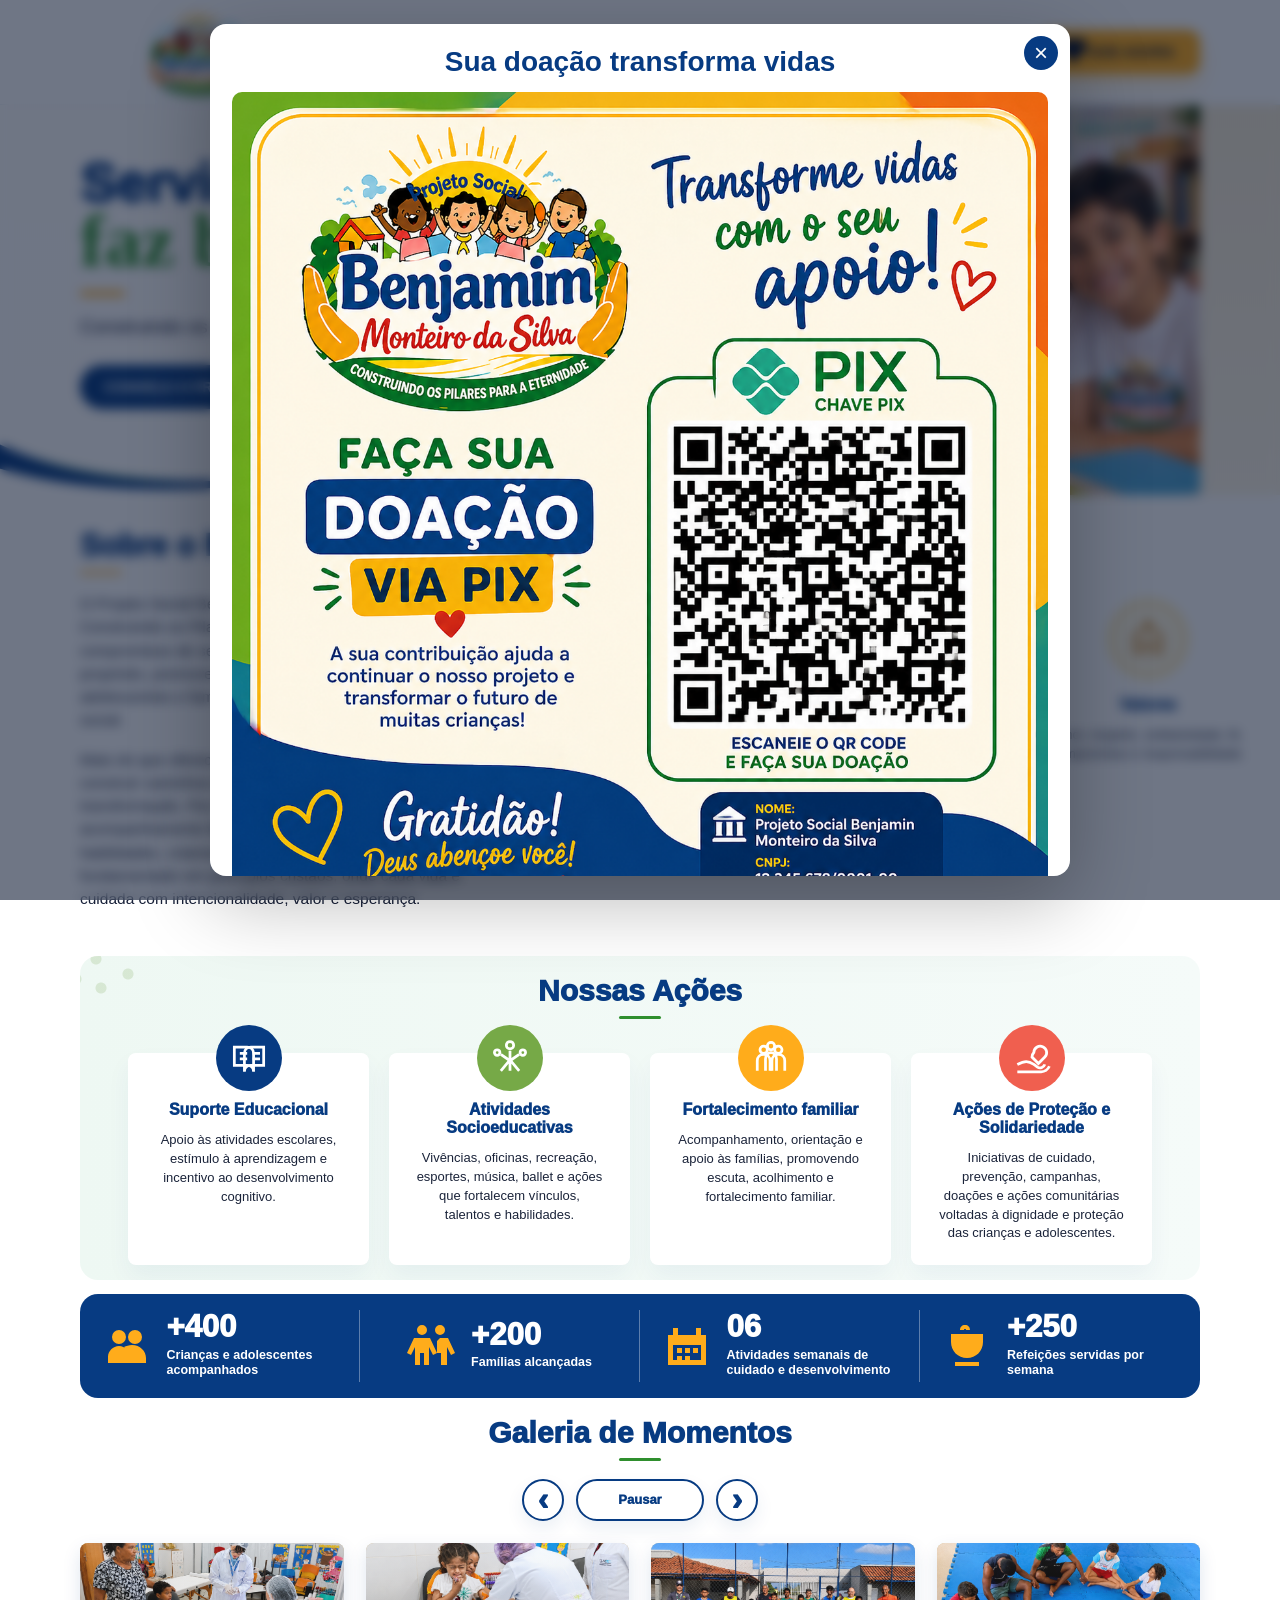
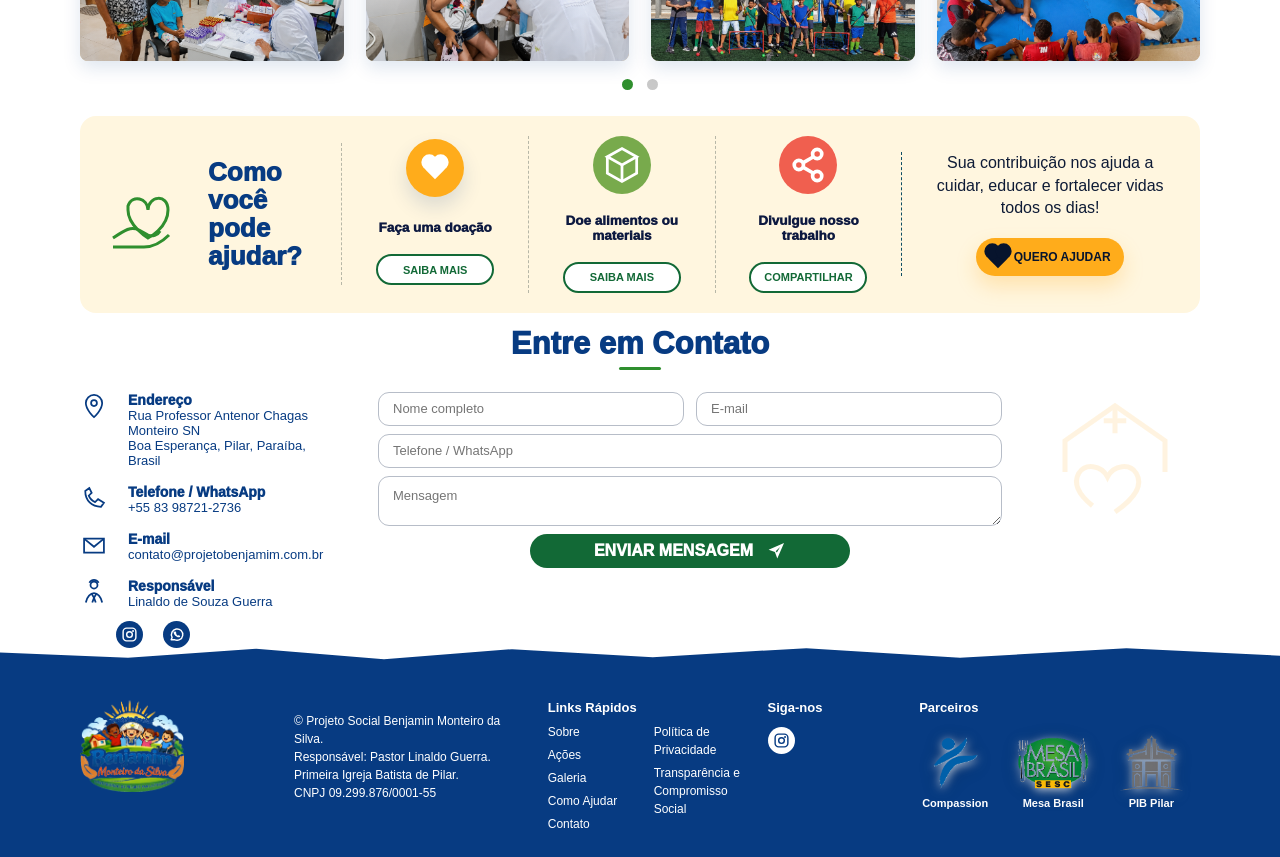
==== index.html @ 77b0b483 "v2 do site do Projeto Benjamim" ====
<!doctype html>
<html lang="pt-BR">
<head>
  <meta charset="utf-8">
  <meta name="viewport" content="width=device-width, initial-scale=1">
  <title>Projeto Social Benjamin Monteiro da Silva</title>
  <link rel="stylesheet" href="css/styles.css">
</head>
<body>
  <div class="page">
    <header class="site-header">
      <div class="wrap nav">
        <a class="brand" href="#inicio" aria-label="Projeto Social Benjamin Monteiro da Silva">
          <img class="brand-logo" src="assets/images/logo-transparent.png" alt="Projeto Social Benjamin Monteiro da Silva">
          <span class="brand-badge fallback-logo" aria-hidden="true">
            <span class="sun"></span>
            <span class="kids"><span class="kid"></span><span class="kid"></span><span class="kid"></span><span class="kid"></span></span>
            <span class="badge-ribbon"></span>
          </span>
          <span class="brand-copy">
            <strong>Projeto Social</strong>
            <span class="name">Benjamin</span>
            <em>Monteiro da Silva</em>
            <small>CONTRIBUINDO COM PILARES PARA A ETERNIDADE</small>
          </span>
        </a>

        <button class="menu-toggle" type="button" aria-expanded="false" aria-controls="main-nav" aria-label="Abrir menu">
          <span class="hamburger" aria-hidden="true"></span>
        </button>

        <nav class="nav-links" id="main-nav" aria-label="Principal">
          <a href="#sobre">Sobre</a>
          <a href="#acoes">Ações</a>
          <a href="#galeria">Galeria</a>
          <a href="#ajudar">Como Ajudar</a>
          <a href="#contato">Contato</a>
        </nav>

        <button class="donate js-open-pix" type="button"><span class="heart" aria-hidden="true"></span> DOE AGORA</button>
      </div>
    </header>

    <main>
      <section class="hero" id="inicio">
        <div class="wrap hero-grid">
          <div class="hero-copy">
            <h1>Servir <span>faz bem!</span></h1>
            <div class="accent"></div>
            <p>Construindo os pilares para a eternidade</p>
            <div class="button-row">
              <a class="btn primary" href="#sobre">CONHEÇA O PROJETO</a>
              <a class="btn" href="#ajudar">COMO AJUDAR</a>
            </div>
          </div>

          <div class="hero-art" aria-label="Crianças sorrindo no projeto">
            <img class="hero-image" src="assets/images/hero-criancas.png" alt="Crianças sorrindo no projeto">
            <div class="class-photo"></div>
            <div class="children fallback-children" aria-hidden="true">
              <div class="child"><span class="hair"></span><span class="face"></span><span class="eyes"></span><span class="smile"></span><span class="shirt"></span></div>
              <div class="child"><span class="hair"></span><span class="face"></span><span class="eyes"></span><span class="smile"></span><span class="shirt"></span></div>
              <div class="child"><span class="hair"></span><span class="face"></span><span class="eyes"></span><span class="smile"></span><span class="shirt"></span></div>
              <div class="child featured"><span class="hair"></span><span class="face"></span><span class="eyes"></span><span class="smile"></span><span class="shirt"><span class="shirt-logo">Benjamin</span></span><span class="thumb"></span></div>
              <div class="child"><span class="hair"></span><span class="face"></span><span class="eyes"></span><span class="smile"></span><span class="shirt"></span></div>
              <div class="child"><span class="hair"></span><span class="face"></span><span class="eyes"></span><span class="smile"></span><span class="shirt"></span></div>
            </div>
            <span class="leaf-pair" aria-hidden="true"></span>
          </div>
        </div>
        <svg class="wave" viewBox="0 0 1440 120" preserveAspectRatio="none" aria-hidden="true">
          <path d="M0,42 C180,126 355,98 534,82 C728,65 852,88 1020,90 C1170,92 1290,30 1440,64 L1440,120 L0,120 Z" fill="#fff"></path>
          <path d="M0,50 C210,138 455,82 672,82 C836,82 930,103 1050,98 C1190,92 1295,36 1440,64 L1440,120 C1250,44 1157,112 1000,108 C833,104 744,77 536,90 C326,103 123,130 0,72 Z" fill="#2f8f2e"></path>
          <path d="M0,48 C172,130 378,92 553,80 C700,70 804,77 922,92 C675,73 504,83 312,107 C167,124 70,107 0,82 Z" fill="#073b82"></path>
          <path d="M0,82 C176,134 384,102 552,88 C753,71 872,94 1051,98 C1198,101 1292,45 1440,74 L1440,120 L0,120 Z" fill="#fff"></path>
        </svg>
      </section>

      <section class="about" id="sobre">
        <div class="wrap about-grid">
          <div class="about-copy">
            <h2>Sobre o Projeto</h2>
            <div class="accent"></div>
            <p>O Projeto Social Benjamim Monteiro da Silva - Construindo os Pilares para a Eternidade nasceu do compromisso de servir com amor, responsabilidade e propósito, promovendo cuidado integral a crianças, adolescentes e famílias em situação de vulnerabilidade social.</p>
            <p>Mais do que oferecer assistência, o projeto existe para construir caminhos de dignidade, pertencimento e transformação. Por meio de ações socioeducativas, acompanhamento familiar e desenvolvimento de habilidades, criamos um ambiente seguro, acolhedor e fundamentado em princípios cristãos, onde cada vida é cuidada com intencionalidade, valor e esperança.</p>
          </div>
          <div class="pillars">
            <article class="pillar">
              <div class="pillar-icon">
                <svg class="icon" viewBox="0 0 48 48" fill="none" stroke="currentColor" stroke-width="3"><path d="M24 42S7 31 7 17a9 9 0 0 1 17-4 9 9 0 0 1 17 4c0 14-17 25-17 25Z"/></svg>
              </div>
              <h3>Nossa Missão</h3>
              <p>Promover o desenvolvimento integral de crianças e adolescentes, fortalecendo sua formação educacional, social, emocional e espiritual, com base no cuidado cristão, na proteção e no amor ao próximo.</p>
            </article>
            <article class="pillar">
              <div class="pillar-icon">
                <svg class="icon" viewBox="0 0 48 48" fill="none" stroke="currentColor" stroke-width="3"><circle cx="17" cy="15" r="6"/><circle cx="31" cy="15" r="6"/><circle cx="24" cy="11" r="6"/><path d="M7 38v-4c0-6 5-11 11-11h12c6 0 11 5 11 11v4"/><path d="M17 38v-5c0-4 3-7 7-7s7 3 7 7v5"/></svg>
              </div>
              <h3>Público Atendido</h3>
              <p>Crianças, adolescentes e famílias em situação de vulnerabilidade social, acompanhadas pelo projeto em nossa comunidade.</p>
            </article>
            <article class="pillar">
              <div class="pillar-icon">
                <svg class="icon" viewBox="0 0 48 48" fill="none" stroke="currentColor" stroke-width="3"><path d="M10 42V20l14-10 14 10v22"/><path d="M18 42V29h12v13"/><path d="M24 10V4M20 7h8"/></svg>
              </div>
              <h3>Valores</h3>
              <p>Amor, respeito, solidariedade, fé, compromisso e responsabilidade.</p>
            </article>
          </div>
        </div>
      </section>

      <section class="actions" id="acoes">
        <div class="wrap actions-panel">
          <h2 class="section-title">Nossas Ações</h2>
          <div class="title-mark"></div>
          <div class="action-grid">
            <article class="action-card">
              <div class="action-icon"><svg class="icon" viewBox="0 0 48 48" fill="none" stroke="currentColor" stroke-width="3"><path d="M8 12h14c4 0 7 3 7 7v20c0-4-3-7-7-7H8Z"/><path d="M40 12H26c-4 0-7 3-7 7v20c0-4 3-7 7-7h14Z"/><path d="M14 19h8M14 25h8M28 19h8M28 25h8"/></svg></div>
              <h3>Suporte Educacional</h3>
              <p>Apoio às atividades escolares, estímulo à aprendizagem e incentivo ao desenvolvimento cognitivo.</p>
            </article>
            <article class="action-card">
              <div class="action-icon"><svg class="icon" viewBox="0 0 48 48" fill="none" stroke="currentColor" stroke-width="3"><circle cx="24" cy="10" r="4"/><path d="M24 16v22M14 20l10 7 10-7M14 38l10-12 10 12"/><circle cx="10" cy="18" r="3"/><circle cx="38" cy="18" r="3"/></svg></div>
              <h3>Atividades Socioeducativas</h3>
              <p>Vivências, oficinas, recreação, esportes, música, ballet e ações que fortalecem vínculos, talentos e habilidades.</p>
            </article>
            <article class="action-card">
              <div class="action-icon"><svg class="icon" viewBox="0 0 48 48" fill="none" stroke="currentColor" stroke-width="3"><circle cx="16" cy="15" r="4"/><circle cx="32" cy="15" r="4"/><circle cx="24" cy="11" r="4"/><path d="M9 38V27c0-4 3-7 7-7s7 3 7 7v11"/><path d="M25 38V27c0-4 3-7 7-7s7 3 7 7v11"/><path d="M18 38V25c0-4 3-7 6-7s6 3 6 7v13"/></svg></div>
              <h3>Fortalecimento familiar</h3>
              <p>Acompanhamento, orientação e apoio às famílias, promovendo escuta, acolhimento e fortalecimento familiar.</p>
            </article>
            <article class="action-card">
              <div class="action-icon"><svg class="icon" viewBox="0 0 48 48" fill="none" stroke="currentColor" stroke-width="3"><path d="M8 31c8-4 12-4 18 0l4 3c3 2 7 0 8-3"/><path d="M8 39h26c4 0 7-2 9-6"/><path d="M26 18a7 7 0 1 1 12 5l-7 7-7-7a7 7 0 0 1 2-5Z"/></svg></div>
              <h3>Ações de Proteção e Solidariedade</h3>
              <p>Iniciativas de cuidado, prevenção, campanhas, doações e ações comunitárias voltadas à dignidade e proteção das crianças e adolescentes.</p>
            </article>
          </div>
        </div>
        <div class="wrap stats">
          <div class="stat"><svg viewBox="0 0 48 48" fill="currentColor"><path d="M16 22a7 7 0 1 0 0-14 7 7 0 0 0 0 14Zm16 0a7 7 0 1 0 0-14 7 7 0 0 0 0 14ZM5 41v-6c0-6 5-11 11-11s11 5 11 11v6H5Zm20 0v-6c0-4-1-8-4-10 2-1 5-2 8-2 8 0 14 6 14 13v5H25Z"/></svg><div><strong>+400</strong><span>Crianças e adolescentes acompanhados</span></div></div>
          <div class="stat"><svg viewBox="0 0 48 48" fill="currentColor"><path d="M15 13a5 5 0 1 0 0-10 5 5 0 0 0 0 10Zm18 0a5 5 0 1 0 0-10 5 5 0 0 0 0 10ZM8 43V25l-4 8-4-2 7-15h16l7 15-4 2-4-8v18h-5V31h-4v12H8Zm26 0V31h-4V19l3-3h8l7 15-4 2-4-8v18h-6Z"/></svg><div><strong>+200</strong><span>Famílias alcançadas</span></div></div>
          <div class="stat"><svg viewBox="0 0 48 48" fill="currentColor"><path d="M10 6h5v7h18V6h5v7h5v30H5V13h5V6Zm28 17H10v15h28V23ZM14 26h5v5h-5v-5Zm8 0h5v5h-5v-5Zm8 0h5v5h-5v-5Zm-16 8h5v4h-5v-4Zm8 0h5v4h-5v-4Z"/></svg><div><strong>06</strong><span>Atividades semanais de cuidado e desenvolvimento</span></div></div>
          <div class="stat"><svg viewBox="0 0 48 48" fill="currentColor"><path d="M8 12h32v8c0 9-7 16-16 16S8 29 8 20v-8Zm4 28h24v4H12v-4Zm5-32c0-3 2-5 5-5s5 2 5 5h-4c0-1 0-1-1-1s-1 0-1 1h-4Z"/></svg><div><strong>+250</strong><span>Refeições servidas por semana</span></div></div>
        </div>
      </section>

      <section class="gallery" id="galeria">
        <div class="wrap">
          <h2 class="section-title">Galeria de Momentos</h2>
          <div class="title-mark"></div>
          <div class="gallery-controls" aria-label="Controles da galeria">
            <button class="gallery-control" type="button" data-gallery-prev aria-label="Mostrar mídias anteriores">‹</button>
            <button class="gallery-toggle" type="button" data-gallery-toggle aria-pressed="false">Pausar</button>
            <button class="gallery-control" type="button" data-gallery-next aria-label="Mostrar próximas mídias">›</button>
          </div>
          <div class="gallery-row" aria-live="polite" data-gallery-row>
            <button class="photo-card" type="button" data-media-index="0" aria-label="Ampliar: Atendimento e consulta no projeto"><img src="assets/images/galeria-consulta.png" alt="Atendimento e consulta no projeto"></button>
            <button class="photo-card" type="button" data-media-index="1" aria-label="Ampliar: Ação de cuidado em saúde"><img src="assets/images/galeria-injecao.png" alt="Ação de cuidado em saúde"></button>
            <button class="photo-card" type="button" data-media-index="2" aria-label="Ampliar: Crianças participando de jogos educativos"><img src="assets/images/galeria-jogos.png" alt="Crianças participando de jogos educativos"></button>
            <button class="photo-card" type="button" data-media-index="3" aria-label="Ampliar: Momento de oração com as crianças"><img src="assets/images/galeria-oracao.png" alt="Momento de oração com as crianças"></button>
          </div>
          <div class="dots gallery-status" aria-label="Progresso da galeria automática">
            <button class="dot active" data-gallery="0" aria-label="Galeria 1"></button>
            <button class="dot" data-gallery="1" aria-label="Galeria 2"></button>
          </div>
        </div>
      </section>

      <section class="help" id="ajudar">
        <div class="wrap help-band">
          <div class="help-title">
            <svg class="hands" viewBox="0 0 80 80" fill="none" stroke="currentColor" stroke-width="3"><path d="M20 32c4-12 20-8 20 4C40 22 60 19 60 36c0 18-20 28-20 28S20 52 20 36v-4Z"/><path d="M5 64c12-8 18-12 26-8l9 5c4 2 10 0 12-4"/><path d="M5 73h31c10 0 18-5 25-12"/></svg>
            <span>Como você<br>pode ajudar?</span>
          </div>
          <article class="help-option active">
            <span class="help-icon"><span class="heart" aria-hidden="true"></span></span>
            <strong>Faça uma doação</strong>
            <button class="mini help-action" type="button" data-popup="assets/images/pop-up-pix.png" data-popup-title="Faça uma doação">SAIBA MAIS</button>
          </article>
          <article class="help-option">
            <span class="help-icon"><svg class="icon" viewBox="0 0 48 48" fill="none" stroke="currentColor" stroke-width="3"><path d="M8 15 24 6l16 9-16 9L8 15Z"/><path d="M8 15v18l16 9 16-9V15"/><path d="M24 24v18"/></svg></span>
            <strong>Doe alimentos ou materiais</strong>
            <button class="mini help-action" type="button" data-popup="assets/images/pop-up-alimentos.png" data-popup-title="Doe alimentos ou materiais">SAIBA MAIS</button>
          </article>
          <article class="help-option">
            <span class="help-icon"><svg class="icon" viewBox="0 0 48 48" fill="none" stroke="currentColor" stroke-width="4"><circle cx="14" cy="24" r="5"/><circle cx="34" cy="12" r="5"/><circle cx="34" cy="36" r="5"/><path d="m18 22 12-7M18 26l12 7"/></svg></span>
            <strong>Divulgue nosso trabalho</strong>
            <button class="mini help-action js-share-page" type="button">COMPARTILHAR</button>
          </article>
          <div class="help-cta">
            <p>Sua contribuição nos ajuda a cuidar, educar e fortalecer vidas todos os dias!</p>
            <button class="donate js-open-pix" type="button"><span class="heart" aria-hidden="true"></span> QUERO AJUDAR</button>
          </div>
        </div>
      </section>

      <section class="contact" id="contato">
        <div class="wrap">
          <h2>Entre em Contato</h2>
          <div class="title-mark"></div>
          <div class="contact-grid">
            <div>
              <div class="contact-list">
                <div class="contact-item"><svg viewBox="0 0 48 48" fill="none" stroke="currentColor" stroke-width="3"><path d="M24 43S10 31 10 19a14 14 0 1 1 28 0c0 12-14 24-14 24Z"/><circle cx="24" cy="19" r="5"/></svg><span><strong>Endereço</strong>Rua Professor Antenor Chagas Monteiro SN<br>Boa Esperança, Pilar, Paraíba, Brasil</span></div>
                <div class="contact-item"><svg viewBox="0 0 48 48" fill="none" stroke="currentColor" stroke-width="3"><path d="M16 7 9 12c0 16 11 27 27 27l5-7-10-6-5 5c-5-2-9-6-11-11l5-5-4-8Z"/></svg><span><strong>Telefone / WhatsApp</strong>+55 83 98721-2736</span></div>
                <div class="contact-item"><svg viewBox="0 0 48 48" fill="none" stroke="currentColor" stroke-width="3"><path d="M7 13h34v24H7Z"/><path d="m8 14 16 13 16-13"/></svg><span><strong>E-mail</strong>contato@projetobenjamim.com.br</span></div>
                <div class="contact-item"><svg viewBox="0 0 48 48" fill="none" stroke="currentColor" stroke-width="3"><circle cx="24" cy="12" r="6"/><path d="M10 42c2-10 8-16 14-16s12 6 14 16"/><path d="m20 27 4 7 4-7"/><path d="m21 42 3-8 3 8"/><path d="M16 8c2-3 5-5 8-5s6 2 8 5"/></svg><span><strong>Responsável</strong>Linaldo de Souza Guerra</span></div>
              </div>
              <div class="socials" aria-label="Redes sociais">
                <a class="social" href="https://www.instagram.com/projeto_benjamimmonteiro?utm_source=ig_web_button_share_sheet&amp;igsh=ZDNlZDc0MzIxNw==" target="_blank" rel="noopener" aria-label="Instagram do projeto">
                  <svg viewBox="0 0 24 24" aria-hidden="true"><rect x="3" y="3" width="18" height="18" rx="5" fill="none" stroke="currentColor" stroke-width="2"/><circle cx="12" cy="12" r="4" fill="none" stroke="currentColor" stroke-width="2"/><circle cx="17" cy="7" r="1.4" fill="currentColor"/></svg>
                </a>
                <a class="social" href="https://wa.me/5583987212736?text=Ol%C3%A1,%20vim%20pelo%20site%20do%20Projeto%20Benjamim%20Monteiro%20da%20Silva%20e%20gostaria%20de%20mais%20informa%C3%A7%C3%B5es" target="_blank" rel="noopener" aria-label="WhatsApp do projeto">
                  <svg viewBox="0 0 24 24" aria-hidden="true"><path d="M4.5 19.5 5.8 16A8 8 0 1 1 9 19.2l-4.5.3Z" fill="none" stroke="currentColor" stroke-width="2" stroke-linejoin="round"/><path d="M9.4 8.4c.2-.4.4-.5.7-.5h.5c.2 0 .4.1.5.4l.7 1.6c.1.3.1.5-.1.7l-.4.5c.6 1.1 1.5 1.9 2.6 2.5l.6-.4c.2-.2.4-.2.7-.1l1.5.7c.3.1.4.3.4.6v.5c0 .3-.1.5-.4.7-.5.3-1.1.5-1.8.4-3.1-.3-6.6-3.8-7-6.9-.1-.6.1-1.3.5-1.7Z" fill="currentColor"/></svg>
                </a>
              </div>
            </div>

            <form class="contact-form" novalidate>
              <div class="form-row">
                <label class="sr-only" for="nome">Nome completo</label>
                <input id="nome" name="nome" placeholder="Nome completo" required>
                <label class="sr-only" for="email">E-mail</label>
                <input id="email" name="email" type="email" placeholder="E-mail" required>
              </div>
              <label class="sr-only" for="telefone">Telefone / WhatsApp</label>
              <input id="telefone" name="telefone" placeholder="Telefone / WhatsApp">
              <label class="sr-only" for="mensagem">Mensagem</label>
              <textarea id="mensagem" name="mensagem" placeholder="Mensagem" required></textarea>
              <button class="send" type="submit">ENVIAR MENSAGEM <svg viewBox="0 0 48 48" fill="currentColor"><path d="M43 5 4 22l16 6 6 16L43 5ZM22 26l11-11-8 14-3-3Z"/></svg></button>
              <div class="form-note" role="status" aria-live="polite"></div>
            </form>

            <svg class="watermark" viewBox="0 0 120 120" fill="none" stroke="currentColor" stroke-width="4" aria-hidden="true">
              <path d="M20 64V39l40-28 40 28v25"/>
              <path d="M42 91c-10-8-16-17-11-26 5-8 18-7 23 3 5-10 18-11 23-3 6 10-1 20-17 31"/>
              <path d="M60 11v22M51 23h18"/>
            </svg>
          </div>
        </div>
      </section>
    </main>

    <footer class="site-footer">
      <div class="wrap footer-grid">
        <div class="footer-brand">
          <img class="footer-logo" src="assets/images/logo-transparent.png" alt="Projeto Social Benjamin Monteiro da Silva">
        </div>
        <p>© Projeto Social Benjamin Monteiro da Silva.<br>Responsável: Pastor Linaldo Guerra.<br>Primeira Igreja Batista de Pilar.<br>CNPJ 09.299.876/0001-55</p>
        <div>
          <h4>Links Rápidos</h4>
          <div class="footer-links"><a href="#sobre">Sobre</a><a href="#acoes">Ações</a><a href="#galeria">Galeria</a><a href="#ajudar">Como Ajudar</a><a href="#contato">Contato</a><a href="politica-de-privacidade.html">Política de Privacidade</a><a href="transparencia.html">Transparência e Compromisso Social</a></div>
        </div>
        <div>
          <h4>Siga-nos</h4>
          <div class="footer-social">
            <a class="social" href="https://www.instagram.com/projeto_benjamimmonteiro?utm_source=ig_web_button_share_sheet&amp;igsh=ZDNlZDc0MzIxNw==" target="_blank" rel="noopener" aria-label="Instagram do projeto">
              <svg viewBox="0 0 24 24" aria-hidden="true"><rect x="3" y="3" width="18" height="18" rx="5" fill="none" stroke="currentColor" stroke-width="2"/><circle cx="12" cy="12" r="4" fill="none" stroke="currentColor" stroke-width="2"/><circle cx="17" cy="7" r="1.4" fill="currentColor"/></svg>
            </a>
          </div>
        </div>
        <div class="footer-partners" aria-label="Parceiros">
          <h4>Parceiros</h4>
          <div class="footer-partner-list">
            <a href="https://www.compassion.com/" target="_blank" rel="noopener"><img src="assets/images/logo-compassion-transparent.png" alt="Compassion"><span>Compassion</span></a>
            <a href="https://www.sesc.com.br/atuacoes/assistencia/sesc-mesa-brasil/" target="_blank" rel="noopener"><img src="assets/images/logo-mesa-brasil-transparent.png" alt="Mesa Brasil Sesc"><span>Mesa Brasil</span></a>
            <a href="https://pibpilarpb.com.br/" target="_blank" rel="noopener"><img src="assets/images/logo-pib-transparent.png" alt="Primeira Igreja Batista de Pilar"><span>PIB Pilar</span></a>
          </div>
        </div>
      </div>
    </footer>
  </div>

  <div class="pix-modal" id="pix-modal" aria-hidden="true">
    <div class="pix-modal__backdrop" data-close-pix></div>
    <div class="pix-modal__dialog" role="dialog" aria-modal="true" aria-labelledby="pix-title">
      <button class="pix-modal__close" type="button" data-close-pix aria-label="Fechar popup">×</button>
      <h2 id="pix-title">Sua doação transforma vidas</h2>
      <img id="pix-modal-image" src="assets/images/pop-up-pix.png" alt="Informações do projeto">
    </div>
  </div>

  <div class="media-modal" id="media-modal" aria-hidden="true">
    <div class="media-modal__backdrop" data-close-media></div>
    <div class="media-modal__dialog" role="dialog" aria-modal="true" aria-label="Visualização da galeria">
      <button class="media-modal__close" type="button" data-close-media aria-label="Fechar visualização">×</button>
      <button class="media-modal__nav media-modal__nav--prev" type="button" data-media-prev aria-label="Mídia anterior">‹</button>
      <div class="media-modal__content"></div>
      <button class="media-modal__nav media-modal__nav--next" type="button" data-media-next aria-label="Próxima mídia">›</button>
    </div>
  </div>

  <div class="share-modal" id="share-modal" aria-hidden="true">
    <div class="share-modal__backdrop" data-close-share></div>
    <div class="share-modal__dialog" role="dialog" aria-modal="true" aria-labelledby="share-title">
      <button class="share-modal__close" type="button" data-close-share aria-label="Fechar opções de compartilhamento">×</button>
      <h2 id="share-title">Compartilhe o projeto</h2>
      <p>Escolha uma opção para enviar o link desta página.</p>
      <div class="share-options">
        <button class="share-option share-option--native" type="button" data-native-share>Compartilhar pelo dispositivo</button>
        <a class="share-option" data-share-whatsapp target="_blank" rel="noopener">WhatsApp</a>
        <a class="share-option" data-share-instagram target="_blank" rel="noopener">Instagram</a>
        <a class="share-option" data-share-email>E-mail</a>
        <button class="share-option" type="button" data-copy-share>Copiar link</button>
      </div>
    </div>
  </div>

  <button class="back-to-top" type="button" aria-label="Voltar ao topo">↑</button>
  <div class="toast" role="status" aria-live="polite"></div>
  <div vw class="enabled">
    <div vw-access-button class="active"></div>
    <div vw-plugin-wrapper>
      <div class="vw-plugin-top-wrapper"></div>
    </div>
  </div>
  <script src="js/main.js"></script>
  <script src="https://vlibras.gov.br/app/vlibras-plugin.js"></script>
  <script>
    if (window.VLibras) {
      new window.VLibras.Widget("https://vlibras.gov.br/app");
    }
  </script>
</body>
</html>
---- css/styles.css ----
﻿:root {
      --blue: #073b82;
      --blue-2: #0a2f70;
      --green: #2f8f2e;
      --green-2: #126936;
      --orange: #ffac1b;
      --red: #f05f4f;
      --cream: #fff6df;
      --ink: #07142d;
      --muted: #42506a;
      --line: #d9e0e8;
      --soft: #eef8f3;
      --white: #ffffff;
      --shadow: 0 18px 40px rgba(7, 59, 130, .13);
      --radius: 8px;
    }

    * { box-sizing: border-box; }
    html { scroll-behavior: smooth; }
    body {
      margin: 0;
      font-family: "Nunito Sans", "Segoe UI", Arial, sans-serif;
      color: var(--ink);
      background: var(--white);
      letter-spacing: 0;
    }

    a { color: inherit; text-decoration: none; }
    button, input, textarea { font: inherit; }
    button { cursor: pointer; }

    :focus-visible {
      outline: 3px solid var(--orange);
      outline-offset: 3px;
    }

    .sr-only {
      position: absolute;
      width: 1px;
      height: 1px;
      padding: 0;
      margin: -1px;
      overflow: hidden;
      clip: rect(0, 0, 0, 0);
      white-space: nowrap;
      border: 0;
    }

    .page {
      min-height: 100vh;
      overflow: hidden;
    }

    .wrap {
      width: min(1120px, calc(100% - 48px));
      margin: 0 auto;
    }

    .site-header {
      position: sticky;
      top: 0;
      z-index: 20;
      background: rgba(255, 255, 255, .96);
      border-bottom: 1px solid rgba(7, 59, 130, .08);
      backdrop-filter: blur(12px);
    }

    .nav {
      height: 104px;
      display: flex;
      align-items: center;
      justify-content: space-between;
      gap: 28px;
    }

    .brand {
      display: flex;
      align-items: center;
      gap: 10px;
      min-width: 254px;
    }

    .brand-logo {
      width: 240px;
      max-height: 88px;
      object-fit: contain;
      display: block;
    }

    .brand-logo + .fallback-logo,
    .brand-logo + .fallback-logo + .brand-copy {
      display: none;
    }

    .brand-badge {
      width: 82px;
      height: 82px;
      position: relative;
      flex: 0 0 auto;
    }

    .sun {
      position: absolute;
      inset: 2px 10px 24px;
      border-radius: 50%;
      background: radial-gradient(circle at 50% 65%, #ffd35b 0 22%, #ffa51b 23% 56%, transparent 57%);
    }

    .sun::before {
      content: "";
      position: absolute;
      inset: -10px;
      background:
        linear-gradient(90deg, transparent 48%, #ffa51b 49% 51%, transparent 52%),
        linear-gradient(0deg, transparent 48%, #ffa51b 49% 51%, transparent 52%);
      transform: rotate(18deg);
      opacity: .85;
    }

    .kids {
      position: absolute;
      left: 9px;
      top: 27px;
      width: 62px;
      height: 28px;
      display: flex;
      justify-content: center;
      align-items: end;
      gap: 2px;
    }

    .kid {
      width: 14px;
      height: 22px;
      border-radius: 10px 10px 4px 4px;
      background: var(--blue);
      position: relative;
      box-shadow: inset 0 -9px 0 #33a852;
    }

    .kid::before {
      content: "";
      position: absolute;
      width: 12px;
      height: 12px;
      border-radius: 50%;
      background: #7b471d;
      top: -8px;
      left: 1px;
      box-shadow: inset 0 -3px 0 #f0a85d;
    }

    .kid:nth-child(2) { height: 25px; background: #e64a3b; box-shadow: inset 0 -10px 0 #ffe17a; }
    .kid:nth-child(3) { height: 23px; background: #24a0d8; box-shadow: inset 0 -9px 0 #fff; }
    .kid:nth-child(4) { height: 21px; background: #4d9a36; box-shadow: inset 0 -8px 0 #ffb21d; }

    .badge-ribbon {
      position: absolute;
      left: 3px;
      right: 3px;
      bottom: 5px;
      height: 25px;
      border-radius: 50%;
      background: var(--green);
      border: 4px solid #fff;
      box-shadow: 0 0 0 2px #ffa51b;
    }

    .brand-copy strong {
      display: block;
      color: var(--blue);
      font-size: 14px;
      line-height: 1;
    }

    .brand-copy .name {
      display: block;
      color: var(--blue);
      font-size: 30px;
      font-weight: 900;
      line-height: .92;
    }

    .brand-copy em {
      display: block;
      color: #db3b2d;
      font-family: "Brush Script MT", "Segoe Script", cursive;
      font-size: 18px;
      font-weight: 700;
      font-style: normal;
      line-height: 1.1;
    }

    .brand-copy small {
      display: inline-block;
      margin-top: 3px;
      padding: 2px 8px;
      color: #fff;
      background: var(--green);
      border-radius: 999px;
      font-size: 7px;
      font-weight: 800;
      letter-spacing: .2px;
    }

    .nav-links {
      display: flex;
      align-items: center;
      gap: 36px;
      color: #060b1f;
      font-size: 14px;
      font-weight: 800;
    }

    .nav-links a {
      position: relative;
      padding: 40px 0 34px;
    }

    .nav-links a::after {
      content: "";
      position: absolute;
      left: 0;
      right: 0;
      bottom: 24px;
      height: 3px;
      border-radius: 99px;
      background: var(--blue);
      transform: scaleX(0);
      transition: transform .2s ease;
    }

    .nav-links a.active::after,
    .nav-links a:hover::after {
      transform: scaleX(1);
    }

    .menu-toggle {
      display: none;
      width: 46px;
      height: 42px;
      border: 2px solid var(--blue);
      border-radius: 999px;
      background: #fff;
      color: var(--blue);
      padding: 0;
      position: relative;
    }

    .hamburger,
    .hamburger::before,
    .hamburger::after {
      width: 20px;
      height: 3px;
      border-radius: 99px;
      background: currentColor;
      transition: transform .2s ease, opacity .2s ease;
    }

    .hamburger {
      position: relative;
      display: block;
    }

    .hamburger::before,
    .hamburger::after {
      content: "";
      position: absolute;
      left: 0;
    }

    .hamburger::before { top: -7px; }
    .hamburger::after { top: 7px; }

    .menu-toggle[aria-expanded="true"] .hamburger {
      transform: rotate(45deg);
    }

    .menu-toggle[aria-expanded="true"] .hamburger::before {
      transform: translateY(7px) rotate(90deg);
    }

    .menu-toggle[aria-expanded="true"] .hamburger::after {
      opacity: 0;
    }

    .donate {
      min-width: 160px;
      min-height: 44px;
      border: 0;
      border-radius: 12px;
      background: var(--orange);
      color: var(--ink);
      font-size: 14px;
      font-weight: 900;
      display: inline-flex;
      align-items: center;
      justify-content: center;
      gap: 8px;
      box-shadow: 0 10px 20px rgba(255, 172, 27, .25);
    }

    .heart {
      width: 16px;
      height: 16px;
      display: inline-block;
      background: currentColor;
      transform: rotate(45deg);
      border-radius: 4px 4px 0 4px;
      position: relative;
    }

    .heart::before,
    .heart::after {
      content: "";
      position: absolute;
      width: 16px;
      height: 16px;
      border-radius: 50%;
      background: currentColor;
    }

    .heart::before { left: -8px; top: 0; }
    .heart::after { left: 0; top: -8px; }

    .hero {
      position: relative;
      isolation: isolate;
      min-height: 390px;
      background: linear-gradient(103deg, #fff8e9 0 38%, #fff 38% 100%);
    }

    .hero::before {
      content: "";
      position: absolute;
      inset: 0;
      z-index: -2;
      background:
        radial-gradient(circle at 56% 47%, rgba(255,255,255,.94) 0 14%, rgba(255,255,255,.74) 15% 26%, transparent 48%),
        linear-gradient(105deg, rgba(255,255,255,.96) 0 43%, transparent 43%),
        linear-gradient(180deg, #f5ead3, #fcf5e5);
    }

    .hero-grid {
      display: grid;
      grid-template-columns: 43% 57%;
      min-height: 390px;
      align-items: center;
    }

    .hero-copy {
      padding: 36px 0 70px;
      position: relative;
      z-index: 2;
    }

    h1 {
      margin: 0 0 18px;
      color: var(--blue);
      font-size: clamp(38px, 5vw, 54px);
      line-height: .98;
      font-weight: 950;
    }

    h1 span {
      display: block;
      color: var(--green);
      font-family: "Brush Script MT", "Segoe Script", cursive;
      font-size: clamp(54px, 7vw, 74px);
      font-weight: 700;
      line-height: .86;
    }

    .accent {
      width: 45px;
      height: 5px;
      border-radius: 99px;
      background: var(--orange);
      margin: 0 0 18px;
    }

    .hero p {
      margin: 0 0 24px;
      max-width: 450px;
      font-size: 19px;
      line-height: 1.42;
      color: #0e1631;
    }

    .button-row {
      display: flex;
      gap: 18px;
      flex-wrap: wrap;
    }

    .btn {
      min-width: 170px;
      min-height: 44px;
      border-radius: 999px;
      border: 2px solid var(--green-2);
      background: #fff;
      color: var(--green-2);
      font-size: 14px;
      font-weight: 900;
      display: inline-flex;
      align-items: center;
      justify-content: center;
      padding: 0 22px;
    }

    .btn.primary {
      border-color: var(--blue);
      background: var(--blue);
      color: #fff;
    }

    .hero-art {
      align-self: stretch;
      position: relative;
      min-height: 390px;
      overflow: hidden;
    }

    .hero-image {
      position: absolute;
      inset: 0 -20px 0 0;
      width: calc(100% + 20px);
      height: 100%;
      object-fit: cover;
      object-position: center;
      z-index: 1;
    }

    .hero-image ~ .class-photo,
    .hero-image ~ .fallback-children {
      display: none;
    }

    .class-photo {
      position: absolute;
      inset: 0 -20px 0 0;
      background:
        linear-gradient(90deg, rgba(255,255,255,.92) 0 13%, rgba(255,255,255,.5) 23%, transparent 45%),
        radial-gradient(circle at 58% 44%, rgba(255,255,255,.2) 0 10%, transparent 11%),
        linear-gradient(120deg, #efe1c3 0 35%, #d1b586 36% 70%, #efe5cf 100%);
    }

    .class-photo::before {
      content: "";
      position: absolute;
      inset: 0;
      background:
        linear-gradient(90deg, rgba(15,74,37,.86) 0 15%, transparent 15% 73%, rgba(40,96,45,.78) 73% 89%, transparent 89%),
        radial-gradient(circle at 91% 25%, rgba(107,71,33,.55) 0 8%, transparent 8.5%),
        radial-gradient(circle at 96% 48%, rgba(73,43,24,.45) 0 6%, transparent 6.5%);
      opacity: .8;
      filter: blur(.2px);
    }

    .children {
      position: absolute;
      inset: 28px 8px 20px 26px;
      display: flex;
      align-items: end;
      justify-content: space-between;
      gap: 2px;
    }

    .child {
      width: 13.5%;
      min-width: 68px;
      height: 245px;
      position: relative;
      transform: translateY(14px);
      opacity: .82;
      filter: saturate(.95);
    }

    .child.featured {
      width: 26%;
      min-width: 190px;
      height: 322px;
      transform: translateY(16px);
      opacity: 1;
      z-index: 2;
    }

    .face {
      position: absolute;
      left: 50%;
      top: 18px;
      width: 68px;
      height: 78px;
      border-radius: 47% 47% 48% 48%;
      transform: translateX(-50%);
      background: #8f5329;
      box-shadow: inset 0 -9px 0 rgba(255,255,255,.12);
    }

    .featured .face {
      width: 104px;
      height: 120px;
      top: 15px;
      background: #9b5a2d;
    }

    .hair {
      position: absolute;
      left: 50%;
      top: 0;
      width: 86px;
      height: 65px;
      transform: translateX(-50%);
      border-radius: 50%;
      background:
        radial-gradient(circle at 20% 40%, #21120d 0 14%, transparent 15%),
        radial-gradient(circle at 38% 16%, #21120d 0 16%, transparent 17%),
        radial-gradient(circle at 58% 20%, #21120d 0 18%, transparent 19%),
        radial-gradient(circle at 76% 42%, #21120d 0 16%, transparent 17%),
        #2a160f;
    }

    .featured .hair {
      width: 138px;
      height: 110px;
      top: -18px;
      background:
        radial-gradient(circle at 12% 50%, #21120d 0 12%, transparent 13%),
        radial-gradient(circle at 24% 22%, #21120d 0 14%, transparent 15%),
        radial-gradient(circle at 42% 11%, #21120d 0 16%, transparent 17%),
        radial-gradient(circle at 61% 10%, #21120d 0 15%, transparent 16%),
        radial-gradient(circle at 80% 30%, #21120d 0 14%, transparent 15%),
        radial-gradient(circle at 92% 54%, #21120d 0 13%, transparent 14%),
        #2a160f;
    }

    .eyes {
      position: absolute;
      left: 50%;
      top: 48px;
      width: 40px;
      height: 8px;
      transform: translateX(-50%);
      background:
        radial-gradient(circle at 18% 50%, #17100b 0 27%, transparent 28%),
        radial-gradient(circle at 82% 50%, #17100b 0 27%, transparent 28%);
    }

    .featured .eyes {
      top: 72px;
      width: 62px;
      height: 12px;
    }

    .smile {
      position: absolute;
      left: 50%;
      top: 66px;
      width: 34px;
      height: 18px;
      border-bottom: 5px solid #fff;
      border-radius: 0 0 40px 40px;
      transform: translateX(-50%);
    }

    .featured .smile {
      top: 96px;
      width: 54px;
      height: 28px;
      border-bottom-width: 8px;
    }

    .shirt {
      position: absolute;
      left: 50%;
      bottom: 0;
      width: 92px;
      height: 145px;
      transform: translateX(-50%);
      border-radius: 28px 28px 8px 8px;
      background: #fff;
      box-shadow: 0 -8px 0 rgba(255,255,255,.52), inset 0 -20px 0 rgba(7,59,130,.05);
    }

    .child:nth-child(odd):not(.featured) .shirt { background: #103d82; }
    .featured .shirt {
      width: 180px;
      height: 184px;
      border-radius: 44px 44px 10px 10px;
    }

    .thumb {
      position: absolute;
      right: 5px;
      top: 120px;
      width: 42px;
      height: 86px;
      border-radius: 20px;
      background: #9b5a2d;
      transform: rotate(-12deg);
    }

    .thumb::before {
      content: "";
      position: absolute;
      right: -6px;
      top: -32px;
      width: 24px;
      height: 44px;
      border-radius: 20px 20px 8px 8px;
      background: #9b5a2d;
      transform: rotate(26deg);
    }

    .shirt-logo {
      position: absolute;
      left: 50%;
      top: 48px;
      width: 64px;
      height: 44px;
      transform: translateX(-50%);
      border-radius: 50%;
      border: 3px solid #f5aa1b;
      color: var(--blue);
      display: grid;
      place-items: center;
      font-size: 9px;
      font-weight: 950;
      background: #fff8df;
    }

    .leaf-pair {
      position: absolute;
      left: 44%;
      bottom: 55px;
      width: 82px;
      height: 40px;
      z-index: 4;
    }

    .leaf-pair::before,
    .leaf-pair::after {
      content: "";
      position: absolute;
      bottom: 0;
      width: 24px;
      height: 38px;
      border-radius: 24px 24px 24px 0;
      transform-origin: bottom right;
    }

    .leaf-pair::before {
      left: 10px;
      background: var(--green);
      transform: rotate(-38deg);
    }

    .leaf-pair::after {
      left: 42px;
      background: var(--orange);
      transform: rotate(42deg) scale(.9);
    }

    .wave {
      position: absolute;
      left: 0;
      right: 0;
      bottom: -1px;
      height: 86px;
      z-index: 5;
      pointer-events: none;
    }

    section {
      scroll-margin-top: 116px;
    }

    .section-title {
      text-align: center;
      color: var(--blue);
      font-size: 30px;
      line-height: 1.1;
      font-weight: 950;
      margin: 0;
    }

    .title-mark {
      width: 42px;
      height: 3px;
      background: var(--green);
      border-radius: 99px;
      margin: 9px auto 0;
    }

    .about {
      padding: 34px 0 22px;
      background: #fff;
    }

    .about-grid {
      display: grid;
      grid-template-columns: 35% 65%;
      gap: 54px;
      align-items: center;
    }

    .about-copy h2,
    .contact h2 {
      color: var(--blue);
      font-size: 31px;
      line-height: 1.1;
      font-weight: 950;
      margin: 0 0 8px;
    }

    .about-copy .accent,
    .contact .title-mark {
      margin-left: 0;
      width: 42px;
      height: 3px;
    }

    .about-copy p {
      color: #172039;
      line-height: 1.5;
      font-size: 15.5px;
      margin: 16px 0;
    }

    .mini {
      min-height: 36px;
      min-width: 144px;
      border: 2px solid var(--green-2);
      background: #fff;
      color: var(--green-2);
      border-radius: 999px;
      font-size: 13px;
      font-weight: 900;
    }

    .pillars {
      display: grid;
      grid-template-columns: repeat(3, 1fr);
      gap: 46px;
      text-align: center;
    }

    .pillar-icon,
    .action-icon,
    .help-icon {
      margin: 0 auto 16px;
      width: 82px;
      height: 82px;
      border-radius: 50%;
      display: grid;
      place-items: center;
      background: radial-gradient(circle, #f4faf7 0 58%, #edf6f3 59% 100%);
      color: var(--green-2);
    }

    .pillar:nth-child(1) .pillar-icon {
      background: radial-gradient(circle, #f2fbf6 0 58%, #e4f4ec 59% 100%);
      color: var(--green-2);
    }

    .pillar:nth-child(2) .pillar-icon {
      background: radial-gradient(circle, #eef5ff 0 58%, #dfeafe 59% 100%);
      color: var(--blue);
    }

    .pillar:nth-child(3) .pillar-icon {
      background: radial-gradient(circle, #fff7df 0 58%, #ffedbb 59% 100%);
      color: #c06c00;
    }

    .icon {
      width: 44px;
      height: 44px;
      display: block;
    }

    .pillar h3,
    .action-card h3 {
      color: var(--blue);
      font-size: 16px;
      margin: 0 0 12px;
      font-weight: 950;
    }

    .pillar p,
    .action-card p,
    .help-option p {
      margin: 0;
      color: #1b243a;
      font-size: 13px;
      line-height: 1.45;
    }

    .actions {
      padding: 8px 0 0;
    }

    .actions-panel {
      position: relative;
      background: linear-gradient(90deg, #eef8f3, #f5fbf9);
      border-radius: 18px;
      padding: 18px 48px 14px;
      overflow: hidden;
    }

    .actions-panel::before {
      content: "";
      position: absolute;
      top: -20px;
      left: -22px;
      width: 100px;
      height: 100px;
      background:
        radial-gradient(circle at 15px 15px, rgba(108,156,66,.18) 0 5px, transparent 6px),
        radial-gradient(circle at 38px 23px, rgba(108,156,66,.18) 0 5px, transparent 6px),
        radial-gradient(circle at 60px 11px, rgba(108,156,66,.18) 0 5px, transparent 6px),
        radial-gradient(circle at 18px 43px, rgba(108,156,66,.18) 0 5px, transparent 6px),
        radial-gradient(circle at 43px 52px, rgba(108,156,66,.18) 0 5px, transparent 6px),
        radial-gradient(circle at 70px 38px, rgba(108,156,66,.18) 0 5px, transparent 6px);
    }

    .action-grid {
      display: grid;
      grid-template-columns: repeat(4, 1fr);
      gap: 20px;
      margin-top: 34px;
    }

    .action-card {
      position: relative;
      background: #fff;
      border-radius: var(--radius);
      min-height: 154px;
      padding: 48px 26px 22px;
      text-align: center;
      box-shadow: 0 12px 24px rgba(9, 64, 130, .05);
      transition: transform .22s ease, box-shadow .22s ease;
      will-change: transform;
    }

    .action-card .action-icon {
      position: absolute;
      left: 50%;
      top: -28px;
      transform: translateX(-50%);
      width: 66px;
      height: 66px;
      margin: 0;
      color: #fff;
      background: var(--blue);
      transition: transform .22s ease, box-shadow .22s ease;
    }

    .action-card:hover,
    .action-card:focus-within {
      transform: translateY(-7px);
      box-shadow: 0 20px 34px rgba(7, 59, 130, .16);
    }

    .action-card:hover .action-icon,
    .action-card:focus-within .action-icon {
      transform: translateX(-50%) scale(1.07);
      box-shadow: 0 12px 24px rgba(7, 59, 130, .18);
    }

    .action-card:nth-child(2) .action-icon { background: #76a947; }
    .action-card:nth-child(3) .action-icon { background: var(--orange); }
    .action-card:nth-child(4) .action-icon { background: var(--red); }

    .stats {
      margin: 14px auto 0;
      min-height: 104px;
      border-radius: 18px;
      background: var(--blue);
      color: #fff;
      display: grid;
      grid-template-columns: repeat(4, 1fr);
      align-items: center;
      overflow: hidden;
      clear: both;
    }

    .stat {
      display: flex;
      align-items: center;
      justify-content: center;
      gap: 16px;
      min-height: 72px;
      border-right: 1px solid rgba(255,255,255,.34);
    }

    .stat:last-child { border-right: 0; }
    .stat svg { width: 48px; height: 48px; color: var(--orange); flex: 0 0 auto; }
    .stat strong { display: block; font-size: 31px; line-height: .92; font-weight: 950; }
    .stat span { display: block; margin-top: 6px; font-size: 12.5px; font-weight: 800; line-height: 1.2; max-width: 170px; }

    .gallery {
      padding: 18px 0 26px;
    }

    .gallery-row {
      margin-top: 22px;
      display: grid;
      grid-template-columns: repeat(4, 1fr);
      gap: 22px;
    }

    .gallery-controls {
      margin-top: 18px;
      display: flex;
      align-items: center;
      justify-content: center;
      gap: 12px;
    }

    .gallery-control,
    .gallery-toggle {
      border: 2px solid var(--blue);
      background: #fff;
      color: var(--blue);
      font-weight: 950;
      display: inline-grid;
      place-items: center;
      box-shadow: 0 8px 18px rgba(7, 59, 130, .08);
      transition: transform .2s ease, background .2s ease, color .2s ease;
    }

    .gallery-control {
      width: 42px;
      height: 42px;
      border-radius: 50%;
      font-size: 31px;
      line-height: 1;
    }

    .gallery-toggle {
      min-height: 42px;
      min-width: 128px;
      border-radius: 999px;
      padding: 0 18px;
      font-size: 13px;
    }

    .gallery-control:hover,
    .gallery-toggle:hover {
      transform: translateY(-2px);
      background: var(--blue);
      color: #fff;
    }

    .gallery-toggle[aria-pressed="true"] {
      background: var(--blue);
      color: #fff;
    }

    .gallery-toggle:disabled {
      opacity: .72;
      cursor: not-allowed;
      transform: none;
    }

    .photo-card {
      height: 118px;
      border-radius: 8px;
      overflow: hidden;
      position: relative;
      background: #d7c098;
      box-shadow: 0 7px 18px rgba(7, 59, 130, .13);
      cursor: zoom-in;
      border: 0;
      padding: 0;
    }

    .photo-card img,
    .photo-card video {
      width: 100%;
      height: 100%;
      object-fit: cover;
      display: block;
      pointer-events: none;
    }

    .photo-card--video::after {
      content: "";
      position: absolute;
      inset: 0;
      background: rgba(7, 20, 45, .12);
      z-index: 2;
      pointer-events: none;
    }

    .play-badge {
      position: absolute;
      left: 50%;
      top: 50%;
      z-index: 3;
      width: 44px;
      height: 44px;
      border-radius: 50%;
      background: rgba(255, 255, 255, .92);
      color: var(--blue);
      display: grid;
      place-items: center;
      transform: translate(-50%, -50%);
      font-size: 18px;
      box-shadow: 0 10px 24px rgba(0, 0, 0, .18);
    }

    .photo-card::before {
      content: "";
      position: absolute;
      inset: 0;
      background: linear-gradient(180deg, rgba(255,255,255,.1), rgba(0,0,0,.08));
      z-index: 2;
    }

    .photo-scene {
      position: absolute;
      inset: 0;
      background: var(--photo-bg, linear-gradient(120deg, #d7b67d, #f4dbab));
    }

    .desk {
      position: absolute;
      left: -8%;
      right: -8%;
      bottom: -16px;
      height: 48px;
      background: #c88945;
      transform: rotate(-4deg);
    }

    .gallery-kids {
      position: absolute;
      inset: 18px 10px 16px;
      display: flex;
      align-items: end;
      justify-content: center;
      gap: 7px;
    }

    .small-person {
      width: 27px;
      height: 58px;
      position: relative;
    }

    .small-person::before {
      content: "";
      position: absolute;
      left: 7px;
      top: 0;
      width: 15px;
      height: 15px;
      border-radius: 50%;
      background: #7c4a28;
      box-shadow: inset 0 -4px 0 #e7a15d;
    }

    .small-person::after {
      content: "";
      position: absolute;
      left: 4px;
      bottom: 0;
      width: 21px;
      height: 40px;
      border-radius: 10px 10px 3px 3px;
      background: var(--shirt, #0b3d83);
    }

    .book {
      position: absolute;
      width: 31px;
      height: 23px;
      border-radius: 3px;
      background: var(--book, #f5d24a);
      box-shadow: inset 0 0 0 2px rgba(255,255,255,.45);
    }

    .book.one { left: 14%; bottom: 18px; transform: rotate(8deg); }
    .book.two { left: 38%; bottom: 23px; transform: rotate(-7deg); --book: #eb5d51; }
    .book.three { right: 17%; bottom: 19px; transform: rotate(6deg); --book: #56a2d7; }

    .dots {
      display: flex;
      align-items: center;
      justify-content: center;
      gap: 14px;
      margin-top: 18px;
    }

    .dot {
      width: 11px;
      height: 11px;
      border: 0;
      border-radius: 50%;
      padding: 0;
      background: #c8c8c8;
    }

    .dot.active { background: var(--green); }

    .gallery-status .dot {
      cursor: pointer;
    }

    .help {
      padding: 0 0 8px;
    }

    .help-band {
      min-height: 162px;
      border-radius: 16px;
      background: var(--cream);
      display: grid;
      grid-template-columns: 1.25fr repeat(3, 1fr) 1.45fr;
      align-items: center;
      gap: 0;
      padding: 20px 28px;
    }

    .help-title {
      display: flex;
      align-items: center;
      gap: 20px;
      color: var(--blue);
      font-size: 26px;
      line-height: 1.08;
      font-weight: 950;
    }

    .hands {
      width: 80px;
      height: 80px;
      color: var(--green);
      flex: 0 0 auto;
    }

    .help-option {
      min-height: 118px;
      border: 0;
      border-left: 1px dashed #b7b7a7;
      background: transparent;
      color: var(--ink);
      text-align: center;
      padding: 0 18px;
      display: grid;
      align-content: start;
      justify-items: center;
      gap: 8px;
    }

    .help-option strong {
      color: #0d1940;
      font-size: 13.5px;
      font-weight: 950;
      margin: 3px 0 11px;
    }

    .help-option.active .help-icon {
      transform: translateY(-4px);
      box-shadow: 0 10px 20px rgba(7, 59, 130, .14);
    }

    .help-icon {
      width: 58px;
      height: 58px;
      margin-bottom: 8px;
      background: var(--orange);
      color: #fff;
      transition: .2s ease;
    }

    .help-option:nth-of-type(2) .help-icon { background: #78aa4c; }
    .help-option:nth-of-type(3) .help-icon { background: var(--red); }

    .help-action {
      min-width: 118px;
      min-height: 31px;
      font-size: 11px;
    }

    .help-cta {
      border-left: 1px dashed #0d4d63;
      text-align: center;
      padding-left: 26px;
    }

    .help-cta p {
      margin: 0 0 18px;
      color: #0e1b36;
      font-size: 16px;
      line-height: 1.4;
    }

    .help-cta .donate {
      min-width: 148px;
      min-height: 38px;
      border-radius: 999px;
      font-size: 12px;
    }

    .contact {
      padding: 6px 0 0;
      position: relative;
    }

    .contact h2 {
      text-align: center;
      margin-bottom: 6px;
    }

    .contact .title-mark { margin: 0 auto 22px; }

    .contact-grid {
      display: grid;
      grid-template-columns: 260px 1fr 160px;
      gap: 38px;
      align-items: start;
    }

    .contact-list {
      display: grid;
      gap: 16px;
    }

    .contact-item {
      display: grid;
      grid-template-columns: 36px 1fr;
      gap: 12px;
      align-items: start;
      color: var(--blue);
      font-size: 13px;
    }

    .contact-item svg {
      width: 28px;
      height: 28px;
    }

    .contact-item strong {
      display: block;
      font-size: 14px;
      font-weight: 950;
    }

    .socials {
      display: flex;
      gap: 20px;
      margin: 12px 0 0 36px;
    }

    .social {
      width: 27px;
      height: 27px;
      border-radius: 50%;
      background: var(--blue);
      color: #fff;
      display: grid;
      place-items: center;
      font-size: 16px;
      font-weight: 950;
    }

    .social svg {
      width: 17px;
      height: 17px;
      display: block;
    }

    .social-facebook { font-family: Arial, sans-serif; }
    .social-instagram { font-size: 15px; }
    .social-youtube { font-size: 13px; }
    .social-tiktok { font-size: 16px; }
    .social-whatsapp { font-size: 15px; }

    .contact-form {
      display: grid;
      gap: 8px;
      position: relative;
    }

    .form-row {
      display: grid;
      grid-template-columns: 1fr 1fr;
      gap: 12px;
    }

    input,
    textarea {
      width: 100%;
      border: 1px solid #b7bdc8;
      background: #fff;
      border-radius: 11px;
      min-height: 34px;
      padding: 0 14px;
      color: #17213c;
      font-size: 13px;
      outline: none;
    }

    textarea {
      resize: vertical;
      min-height: 50px;
      padding-top: 11px;
    }

    input:focus,
    textarea:focus {
      border-color: var(--green);
      box-shadow: 0 0 0 3px rgba(47, 143, 46, .12);
    }

    .send {
      width: min(320px, 100%);
      min-height: 34px;
      margin: 0 auto;
      border: 0;
      border-radius: 999px;
      background: var(--green-2);
      color: #fff;
      font-weight: 950;
      display: inline-flex;
      align-items: center;
      justify-content: center;
      gap: 14px;
    }

    .send svg { width: 19px; height: 19px; }

    .watermark {
      width: 150px;
      height: 150px;
      opacity: .13;
      color: var(--orange);
      margin-top: 0;
    }

    .form-note {
      min-height: 18px;
      text-align: center;
      color: var(--green-2);
      font-size: 12px;
      font-weight: 800;
    }

    .site-footer {
      position: relative;
      margin-top: 20px;
      background: var(--blue);
      color: #fff;
      padding: 32px 0 24px;
    }

    .site-footer::before {
      content: "";
      position: absolute;
      left: 0;
      right: 0;
      top: -35px;
      height: 36px;
      background: var(--blue);
      clip-path: polygon(0 55%, 10% 70%, 20% 45%, 30% 74%, 40% 46%, 51% 68%, 63% 43%, 75% 70%, 88% 43%, 100% 64%, 100% 100%, 0 100%);
    }

    .footer-grid {
      display: grid;
      grid-template-columns: 190px 1.35fr 1.15fr .75fr 1.65fr;
      gap: 24px;
      align-items: start;
    }

    .footer-brand {
      display: flex;
      align-items: center;
      gap: 12px;
    }

    .footer-logo {
      width: auto;
      max-width: 170px;
      height: 92px;
      object-fit: contain;
      display: block;
    }

    .footer-brand .brand-badge {
      width: 65px;
      height: 65px;
    }

    .footer-brand .brand-copy strong,
    .footer-brand .brand-copy .name {
      color: #fff;
      font-size: 12px;
    }

    .footer-brand .brand-copy .name { font-size: 19px; line-height: .98; }
    .footer-brand .brand-copy small { background: var(--green); }

    .site-footer p,
    .site-footer a {
      font-size: 12px;
      line-height: 1.5;
    }

    .site-footer h4 {
      margin: 0 0 8px;
      font-size: 13px;
    }

    .footer-links {
      columns: 2;
    }

    .footer-links a {
      display: block;
      margin-bottom: 5px;
    }

    .footer-social {
      display: flex;
      gap: 20px;
      margin-top: 12px;
    }

    .footer-social .social {
      background: #fff;
      color: var(--blue);
    }

    .footer-partners {
      display: grid;
      gap: 12px;
      justify-items: start;
    }

    .footer-partner-list {
      display: flex;
      align-items: flex-start;
      justify-content: flex-end;
      gap: 24px;
      flex-wrap: wrap;
    }

    .footer-partners a {
      display: inline-grid;
      justify-items: center;
      gap: 6px;
      min-width: 72px;
      color: #fff;
      font-weight: 900;
      text-align: center;
    }

    .footer-partners img {
      max-width: 112px;
      max-height: 56px;
      object-fit: contain;
      display: block;
      filter: drop-shadow(0 2px 5px rgba(255, 255, 255, .72)) drop-shadow(0 2px 8px rgba(0, 0, 0, .22));
    }

    .footer-partners span {
      font-size: 11px;
      line-height: 1.2;
    }

    .toast {
      position: fixed;
      right: 22px;
      bottom: 22px;
      z-index: 50;
      background: var(--blue);
      color: #fff;
      padding: 13px 18px;
      border-radius: 999px;
      font-size: 14px;
      font-weight: 800;
      box-shadow: var(--shadow);
      opacity: 0;
      transform: translateY(18px);
      pointer-events: none;
      transition: .2s ease;
    }

    .toast.show {
      opacity: 1;
      transform: translateY(0);
    }

    .legal-page {
      min-height: 100vh;
      background: linear-gradient(180deg, #fff, #eef8f3);
      padding: 48px 0;
    }

    .legal-content {
      max-width: 880px;
      background: #fff;
      border-radius: 16px;
      box-shadow: var(--shadow);
      padding: 36px;
    }

    .legal-content h1 {
      margin-top: 28px;
      font-size: clamp(34px, 5vw, 48px);
    }

    .legal-content p {
      color: #172039;
      font-size: 17px;
      line-height: 1.65;
    }

    .pix-modal {
      position: fixed;
      inset: 0;
      z-index: 60;
      display: none;
      place-items: center;
      padding: 24px;
    }

    .pix-modal.open {
      display: grid;
    }

    .pix-modal__backdrop {
      position: absolute;
      inset: 0;
      background: rgba(7, 20, 45, .58);
      backdrop-filter: blur(6px);
    }

    .pix-modal__dialog {
      position: relative;
      width: min(860px, 100%);
      max-height: calc(100vh - 48px);
      overflow: auto;
      border-radius: 16px;
      background: #fff;
      box-shadow: 0 24px 80px rgba(0, 0, 0, .28);
      padding: 22px;
      text-align: center;
    }

    .pix-modal__dialog h2 {
      margin: 0 48px 14px;
      color: var(--blue);
      font-size: 28px;
      line-height: 1.15;
    }

    .pix-modal__dialog img {
      width: 100%;
      height: auto;
      border-radius: 10px;
      display: block;
    }

    .pix-modal__close {
      position: absolute;
      top: 12px;
      right: 12px;
      width: 34px;
      height: 34px;
      border: 0;
      border-radius: 50%;
      background: var(--blue);
      color: #fff;
      font-size: 24px;
      line-height: 1;
      display: grid;
      place-items: center;
    }

    .back-to-top {
      position: fixed;
      right: 22px;
      bottom: 82px;
      z-index: 45;
      width: 44px;
      height: 44px;
      border: 0;
      border-radius: 50%;
      background: var(--orange);
      color: #fff;
      font-size: 24px;
      font-weight: 950;
      box-shadow: var(--shadow);
      opacity: 0;
      transform: translateY(14px);
      pointer-events: none;
      transition: .2s ease;
    }

    .back-to-top.show {
      opacity: 1;
      transform: translateY(0);
      pointer-events: auto;
    }

    .media-modal {
      position: fixed;
      inset: 0;
      z-index: 70;
      display: none;
      place-items: center;
      padding: 24px;
    }

    .media-modal.open {
      display: grid;
    }

    .media-modal__backdrop {
      position: absolute;
      inset: 0;
      background: rgba(7, 20, 45, .76);
      backdrop-filter: blur(7px);
    }

    .media-modal__dialog {
      position: relative;
      width: min(980px, 100%);
      max-height: calc(100vh - 48px);
      border-radius: 16px;
      background: #07142d;
      box-shadow: 0 24px 80px rgba(0, 0, 0, .35);
      overflow: hidden;
    }

    .media-modal__content img,
    .media-modal__content video,
    .media-modal__content iframe {
      width: 100%;
      max-height: calc(100vh - 48px);
      aspect-ratio: 16 / 9;
      object-fit: contain;
      display: block;
      background: #07142d;
      border: 0;
    }

    .media-modal__close {
      position: absolute;
      top: 12px;
      right: 12px;
      z-index: 2;
      width: 38px;
      height: 38px;
      border: 0;
      border-radius: 50%;
      background: #fff;
      color: var(--blue);
      font-size: 25px;
      line-height: 1;
      display: grid;
      place-items: center;
      box-shadow: 0 8px 24px rgba(0, 0, 0, .18);
    }

    .media-modal__nav {
      position: absolute;
      top: 50%;
      z-index: 2;
      width: 46px;
      height: 46px;
      border: 0;
      border-radius: 50%;
      background: rgba(255, 255, 255, .95);
      color: var(--blue);
      font-size: 38px;
      line-height: 1;
      display: grid;
      place-items: center;
      transform: translateY(-50%);
      box-shadow: 0 8px 24px rgba(0, 0, 0, .18);
    }

    .media-modal__nav--prev { left: 14px; }
    .media-modal__nav--next { right: 14px; }

    .share-modal {
      position: fixed;
      inset: 0;
      z-index: 72;
      display: none;
      place-items: center;
      padding: 24px;
    }

    .share-modal.open {
      display: grid;
    }

    .share-modal__backdrop {
      position: absolute;
      inset: 0;
      background: rgba(7, 20, 45, .62);
      backdrop-filter: blur(6px);
    }

    .share-modal__dialog {
      position: relative;
      width: min(440px, 100%);
      border-radius: 16px;
      background: #fff;
      box-shadow: 0 24px 80px rgba(0, 0, 0, .28);
      padding: 28px;
      text-align: center;
    }

    .share-modal__dialog h2 {
      margin: 0 42px 8px;
      color: var(--blue);
      font-size: 26px;
      line-height: 1.15;
    }

    .share-modal__dialog p {
      margin: 0 0 18px;
      color: var(--muted);
      font-size: 15px;
      line-height: 1.45;
    }

    .share-modal__close {
      position: absolute;
      top: 12px;
      right: 12px;
      width: 34px;
      height: 34px;
      border: 0;
      border-radius: 50%;
      background: var(--blue);
      color: #fff;
      font-size: 24px;
      line-height: 1;
      display: grid;
      place-items: center;
    }

    .share-options {
      display: grid;
      gap: 10px;
    }

    .share-option {
      min-height: 42px;
      border: 2px solid rgba(7, 59, 130, .16);
      border-radius: 999px;
      background: #fff;
      color: var(--blue);
      display: inline-flex;
      align-items: center;
      justify-content: center;
      padding: 0 18px;
      font-size: 14px;
      font-weight: 900;
    }

    .share-option:hover,
    .share-option:focus-visible {
      border-color: var(--green);
      background: #f4faf7;
    }

    .share-option--native[hidden] {
      display: none;
    }

    @media (max-width: 980px) {
      .nav {
        height: auto;
        min-height: 92px;
        flex-wrap: wrap;
        padding: 12px 0;
      }

      .brand { min-width: 220px; }
      .brand-logo { width: 220px; }
      .nav-links {
        order: 3;
        width: 100%;
        justify-content: center;
        gap: 20px;
        overflow-x: auto;
      }

      .nav-links a {
        padding: 10px 0 12px;
        white-space: nowrap;
      }

      .nav-links a::after { bottom: 3px; }
      .hero-grid { grid-template-columns: 1fr; }
      .hero-copy { padding: 34px 0 22px; }
      .hero-art { min-height: 330px; }
      .about-grid,
      .contact-grid {
        grid-template-columns: 1fr;
      }

      .pillars,
      .action-grid,
      .stats,
      .gallery-row,
      .help-band,
      .footer-grid {
        grid-template-columns: 1fr 1fr;
      }

      .stats { padding: 8px 0; }
      .stat:nth-child(2) { border-right: 0; }
      .help-title,
      .help-cta {
        grid-column: 1 / -1;
      }

      .footer-partners {
        grid-column: 1 / -1;
        justify-items: flex-start;
      }

      .footer-partner-list {
        justify-content: flex-start;
      }

      .help-option:nth-of-type(3) { border-left: 0; }
      .contact-grid { gap: 20px; }
      .watermark { display: none; }
    }

    @media (max-width: 640px) {
      .wrap { width: min(100% - 28px, 1120px); }
      .site-header .wrap { width: min(100% - 24px, 1120px); }
      .nav {
        align-items: center;
        gap: 12px;
      }

      .brand-badge { width: 64px; height: 64px; }
      .brand {
        min-width: 0;
        flex: 1 1 100%;
        justify-content: center;
      }

      .brand-logo {
        width: min(260px, 100%);
        max-height: 82px;
      }

      .brand-copy .name { font-size: 23px; }
      .brand-copy em { font-size: 15px; }
      .donate {
        min-width: 0;
        flex: 1 1 auto;
        padding: 0 18px;
      }

      .menu-toggle {
        display: inline-flex;
        align-items: center;
        justify-content: center;
        flex: 0 0 auto;
      }

      .nav-links {
        display: none;
        order: 4;
        width: 100%;
        grid-template-columns: repeat(2, minmax(0, 1fr));
        gap: 8px;
        padding: 4px 0 8px;
        overflow: visible;
      }

      .nav-links.open {
        display: grid;
      }

      .nav-links a {
        min-height: 38px;
        padding: 0 10px;
        border: 1px solid rgba(7, 59, 130, .14);
        border-radius: 999px;
        display: inline-flex;
        align-items: center;
        justify-content: center;
        background: #fff;
        font-size: 13px;
      }

      .nav-links a::after {
        display: none;
      }

      .nav-links a.active {
        color: #fff;
        background: var(--blue);
        border-color: var(--blue);
      }

      .button-row .btn { width: 100%; }
      .children { left: -16px; right: -84px; }
      .child { min-width: 54px; }
      .child.featured { min-width: 150px; }
      .hero-image {
        inset: 0;
        width: 100%;
      }
      .pillars,
      .action-grid,
      .stats,
      .gallery-row,
      .help-band,
      .form-row,
      .footer-grid {
        grid-template-columns: 1fr;
      }

      .pix-modal {
        padding: 12px;
      }

      .pix-modal__dialog {
        width: 100%;
        padding: 14px;
      }

      .pix-modal__dialog h2 {
        margin: 4px 42px 12px;
        font-size: 24px;
      }

      .footer-logo {
        max-width: 170px;
        height: 86px;
      }

      .actions-panel { padding: 18px 18px 14px; }
      .action-grid { gap: 38px; }
      .stats .stat,
      .help-option,
      .help-cta {
        border: 0;
        border-top: 1px solid rgba(7, 59, 130, .18);
      }

      .stats .stat:first-child,
      .help-option:first-of-type,
      .help-cta {
        border-top: 0;
      }

      .help-title { justify-content: center; }
      .contact-item { grid-template-columns: 30px 1fr; }
      .socials { margin-left: 0; }

      .footer-partners {
        justify-items: center;
      }

      .footer-partner-list {
        justify-content: center;
      }

      .media-modal__nav {
        width: 40px;
        height: 40px;
        font-size: 30px;
      }

      .legal-content {
        padding: 24px;
      }
    }

    @media (prefers-reduced-motion: reduce) {
      html { scroll-behavior: auto; }
      *, *::before, *::after {
        transition-duration: .01ms !important;
        animation-duration: .01ms !important;
        animation-iteration-count: 1 !important;
      }
    }
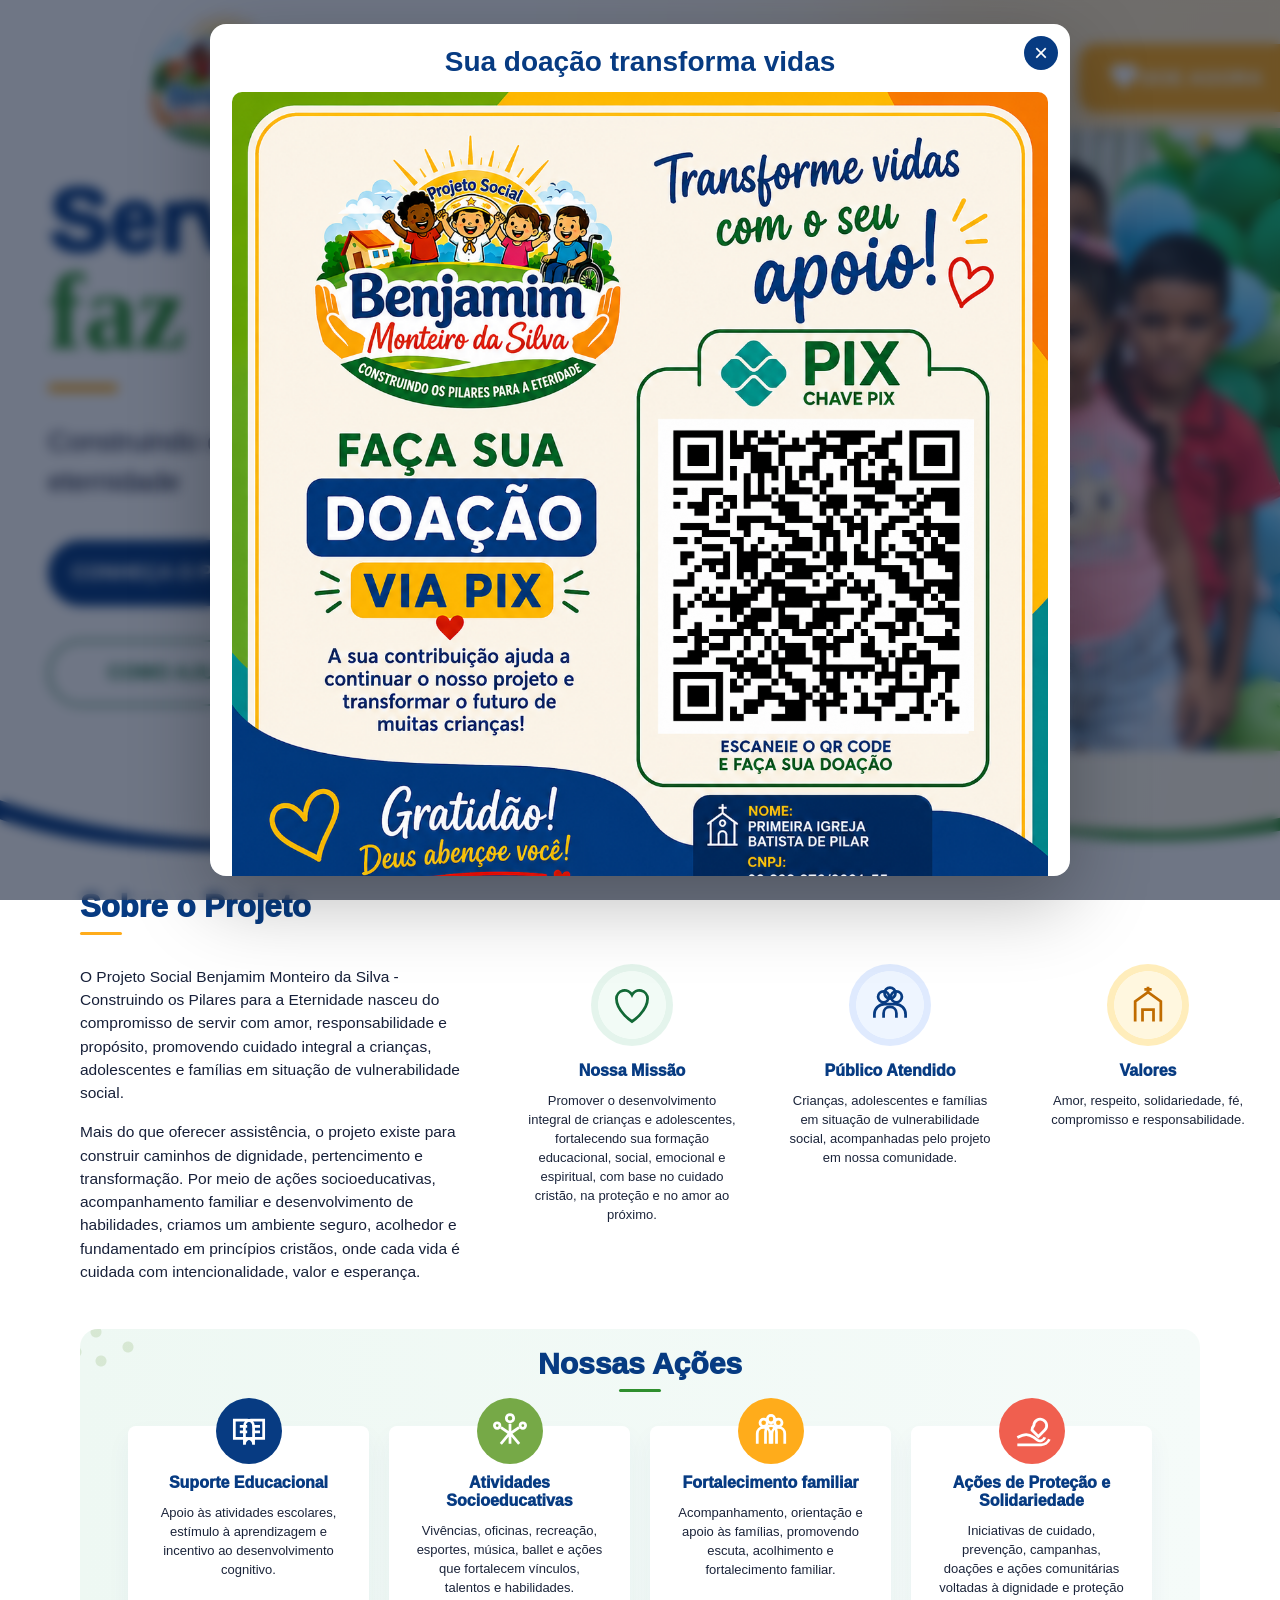
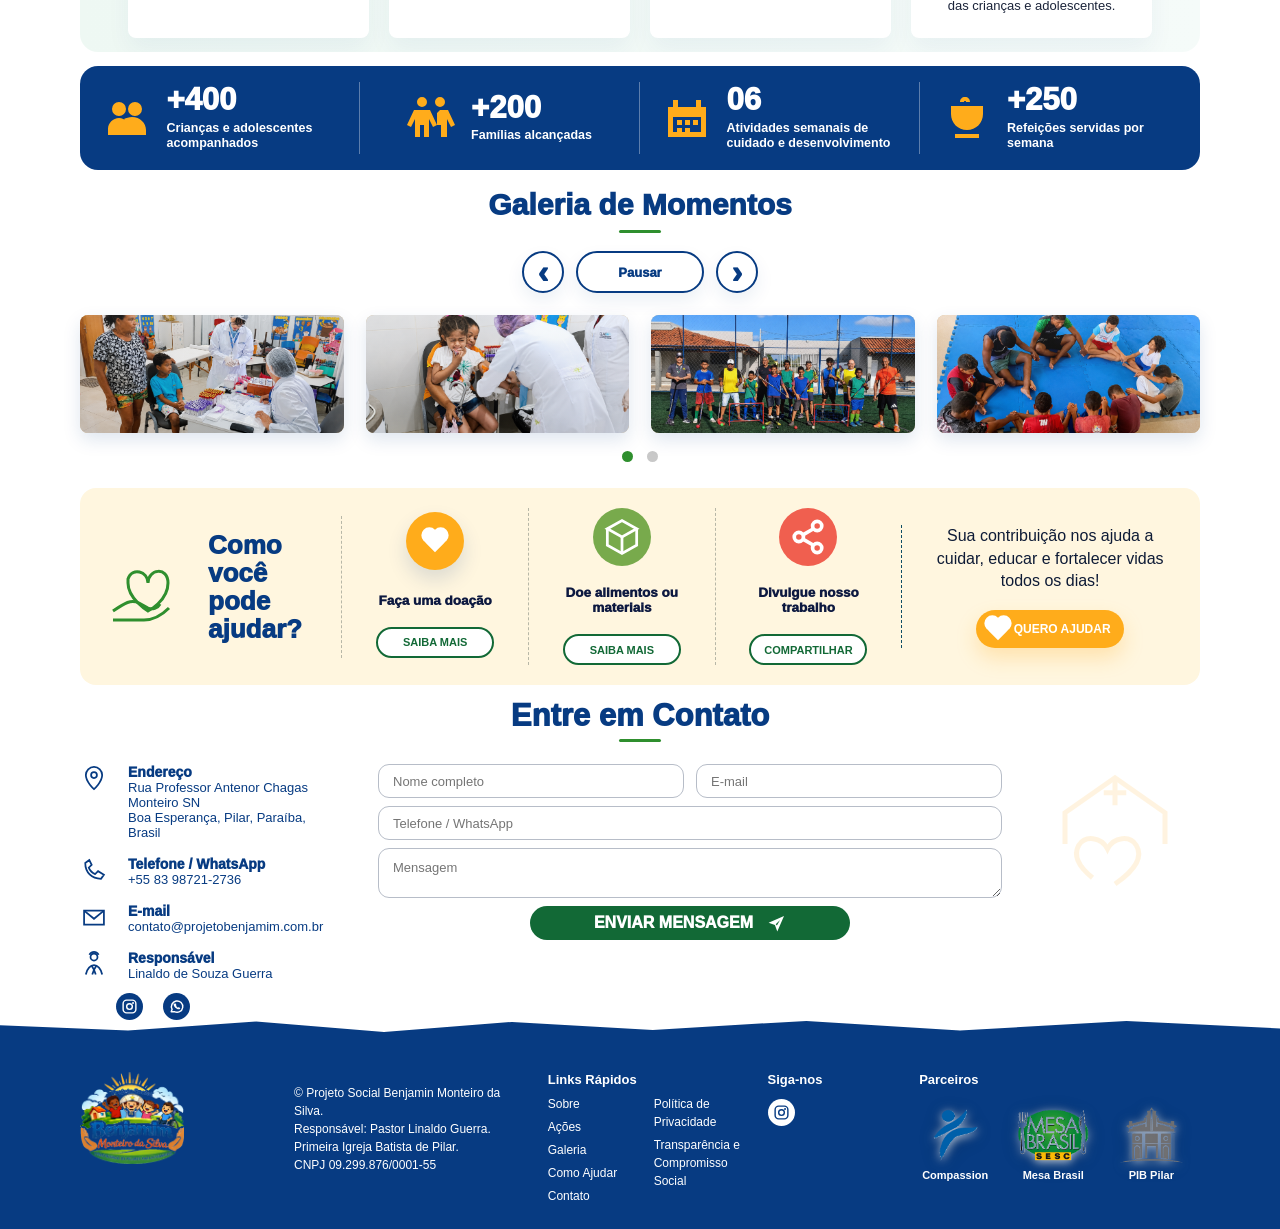
==== commit b4d42088: "Ajusta hero final" ====
--- a/index.html
+++ b/index.html
@@ -65,14 +65,14 @@
               <div class="child"><span class="hair"></span><span class="face"></span><span class="eyes"></span><span class="smile"></span><span class="shirt"></span></div>
               <div class="child"><span class="hair"></span><span class="face"></span><span class="eyes"></span><span class="smile"></span><span class="shirt"></span></div>
             </div>
-            <span class="leaf-pair" aria-hidden="true"></span>
           </div>
         </div>
         <svg class="wave" viewBox="0 0 1440 120" preserveAspectRatio="none" aria-hidden="true">
-          <path d="M0,42 C180,126 355,98 534,82 C728,65 852,88 1020,90 C1170,92 1290,30 1440,64 L1440,120 L0,120 Z" fill="#fff"></path>
-          <path d="M0,50 C210,138 455,82 672,82 C836,82 930,103 1050,98 C1190,92 1295,36 1440,64 L1440,120 C1250,44 1157,112 1000,108 C833,104 744,77 536,90 C326,103 123,130 0,72 Z" fill="#2f8f2e"></path>
-          <path d="M0,48 C172,130 378,92 553,80 C700,70 804,77 922,92 C675,73 504,83 312,107 C167,124 70,107 0,82 Z" fill="#073b82"></path>
-          <path d="M0,82 C176,134 384,102 552,88 C753,71 872,94 1051,98 C1198,101 1292,45 1440,74 L1440,120 L0,120 Z" fill="#fff"></path>
+          <path d="M0,77 C170,128 360,108 552,91 C760,72 910,93 1080,96 C1248,100 1325,52 1440,64 L1440,120 L0,120 Z" fill="#fff"></path>
+          <path d="M0,70 C180,130 380,108 584,91 C777,75 914,92 1080,98 C1218,103 1308,58 1440,66" fill="none" stroke="#2f8f2e" stroke-width="6" stroke-linecap="round"></path>
+          <path d="M0,66 C170,124 360,104 553,87 C710,74 842,82 970,96 C720,82 540,88 344,108 C180,124 73,109 0,84 Z" fill="#073b82"></path>
+          <path d="M1010,102 C1168,101 1239,79 1321,57 C1370,44 1410,44 1440,52 L1440,120 L1010,120 Z" fill="#2f8f2e"></path>
+          <path d="M0,92 C190,130 371,112 552,96 C760,77 910,101 1082,104 C1238,107 1323,63 1440,76 L1440,120 L0,120 Z" fill="#fff"></path>
         </svg>
       </section>
 
--- a/css/styles.css
+++ b/css/styles.css
@@ -56,33 +56,40 @@
       margin: 0 auto;
     }
 
+    .site-header .wrap,
+    .hero > .wrap {
+      width: min(1620px, calc(100% - 96px));
+    }
+
     .site-header {
-      position: sticky;
+      position: absolute;
       top: 0;
+      left: 0;
+      right: 0;
       z-index: 20;
-      background: rgba(255, 255, 255, .96);
-      border-bottom: 1px solid rgba(7, 59, 130, .08);
-      backdrop-filter: blur(12px);
+      background: transparent;
+      border-bottom: 0;
+      backdrop-filter: none;
     }
 
     .nav {
-      height: 104px;
+      height: 156px;
       display: flex;
       align-items: center;
       justify-content: space-between;
-      gap: 28px;
+      gap: 46px;
     }
 
     .brand {
       display: flex;
       align-items: center;
       gap: 10px;
-      min-width: 254px;
+      min-width: 360px;
     }
 
     .brand-logo {
-      width: 240px;
-      max-height: 88px;
+      width: 360px;
+      max-height: 138px;
       object-fit: contain;
       display: block;
     }
@@ -206,9 +213,9 @@
     .nav-links {
       display: flex;
       align-items: center;
-      gap: 36px;
+      gap: 64px;
       color: #060b1f;
-      font-size: 14px;
+      font-size: 20px;
       font-weight: 800;
     }
 
@@ -285,13 +292,13 @@
     }
 
     .donate {
-      min-width: 160px;
-      min-height: 44px;
+      min-width: 220px;
+      min-height: 68px;
       border: 0;
-      border-radius: 12px;
+      border-radius: 18px;
       background: var(--orange);
-      color: var(--ink);
-      font-size: 14px;
+      color: #fff;
+      font-size: 20px;
       font-weight: 900;
       display: inline-flex;
       align-items: center;
@@ -326,7 +333,8 @@
     .hero {
       position: relative;
       isolation: isolate;
-      min-height: 390px;
+      min-height: 760px;
+      overflow: hidden;
       background: linear-gradient(103deg, #fff8e9 0 38%, #fff 38% 100%);
     }
 
@@ -336,28 +344,28 @@
       inset: 0;
       z-index: -2;
       background:
-        radial-gradient(circle at 56% 47%, rgba(255,255,255,.94) 0 14%, rgba(255,255,255,.74) 15% 26%, transparent 48%),
-        linear-gradient(105deg, rgba(255,255,255,.96) 0 43%, transparent 43%),
-        linear-gradient(180deg, #f5ead3, #fcf5e5);
+        radial-gradient(circle at 88% 8%, rgba(255, 172, 27, .22) 0 12%, rgba(255, 172, 27, .08) 24%, transparent 45%),
+        radial-gradient(circle at 42% 72%, rgba(255, 255, 255, .98) 0 16%, rgba(255, 255, 255, .72) 28%, transparent 48%),
+        linear-gradient(100deg, #fff 0 48%, #fff7e4 100%);
     }
 
     .hero-grid {
       display: grid;
-      grid-template-columns: 43% 57%;
-      min-height: 390px;
+      grid-template-columns: 40% 60%;
+      min-height: 760px;
       align-items: center;
     }
 
     .hero-copy {
-      padding: 36px 0 70px;
+      padding: 178px 0 150px;
       position: relative;
-      z-index: 2;
+      z-index: 6;
     }
 
     h1 {
-      margin: 0 0 18px;
+      margin: 0 0 26px;
       color: var(--blue);
-      font-size: clamp(38px, 5vw, 54px);
+      font-size: clamp(78px, 7vw, 116px);
       line-height: .98;
       font-weight: 950;
     }
@@ -366,41 +374,41 @@
       display: block;
       color: var(--green);
       font-family: "Brush Script MT", "Segoe Script", cursive;
-      font-size: clamp(54px, 7vw, 74px);
+      font-size: clamp(104px, 8.4vw, 150px);
       font-weight: 700;
       line-height: .86;
     }
 
     .accent {
-      width: 45px;
-      height: 5px;
+      width: 70px;
+      height: 8px;
       border-radius: 99px;
       background: var(--orange);
-      margin: 0 0 18px;
+      margin: 0 0 30px;
     }
 
     .hero p {
-      margin: 0 0 24px;
-      max-width: 450px;
-      font-size: 19px;
+      margin: 0 0 38px;
+      max-width: 660px;
+      font-size: 28px;
       line-height: 1.42;
       color: #0e1631;
     }
 
     .button-row {
       display: flex;
-      gap: 18px;
+      gap: 34px;
       flex-wrap: wrap;
     }
 
     .btn {
-      min-width: 170px;
-      min-height: 44px;
+      min-width: 270px;
+      min-height: 66px;
       border-radius: 999px;
       border: 2px solid var(--green-2);
       background: #fff;
       color: var(--green-2);
-      font-size: 14px;
+      font-size: 20px;
       font-weight: 900;
       display: inline-flex;
       align-items: center;
@@ -415,19 +423,36 @@
     }
 
     .hero-art {
-      align-self: stretch;
-      position: relative;
-      min-height: 390px;
+      position: absolute;
+      top: 128px;
+      right: 0;
+      bottom: 105px;
+      width: clamp(860px, 62vw, 1200px);
+      min-width: 0;
+      min-height: 0;
       overflow: hidden;
+      margin: 0;
+      z-index: 1;
+    }
+
+    .hero-art::before {
+      content: "";
+      position: absolute;
+      inset: 0;
+      z-index: 2;
+      pointer-events: none;
+      background:
+        linear-gradient(100deg, #fff 0%, rgba(255,255,255,.86) 12%, rgba(255,255,255,.52) 27%, rgba(255,255,255,.18) 43%, rgba(255,255,255,0) 60%),
+        linear-gradient(180deg, rgba(255,248,233,.08), rgba(255,248,233,.18));
     }
 
     .hero-image {
       position: absolute;
-      inset: 0 -20px 0 0;
-      width: calc(100% + 20px);
+      inset: 0;
+      width: 100%;
       height: 100%;
       object-fit: cover;
-      object-position: center;
+      object-position: center center;
       z-index: 1;
     }
 
@@ -632,10 +657,10 @@
     .leaf-pair {
       position: absolute;
       left: 44%;
-      bottom: 55px;
-      width: 82px;
-      height: 40px;
-      z-index: 4;
+      bottom: 118px;
+      width: 116px;
+      height: 66px;
+      z-index: 6;
     }
 
     .leaf-pair::before,
@@ -643,20 +668,20 @@
       content: "";
       position: absolute;
       bottom: 0;
-      width: 24px;
-      height: 38px;
+      width: 36px;
+      height: 58px;
       border-radius: 24px 24px 24px 0;
       transform-origin: bottom right;
     }
 
     .leaf-pair::before {
-      left: 10px;
+      left: 18px;
       background: var(--green);
       transform: rotate(-38deg);
     }
 
     .leaf-pair::after {
-      left: 42px;
+      left: 66px;
       background: var(--orange);
       transform: rotate(42deg) scale(.9);
     }
@@ -666,7 +691,7 @@
       left: 0;
       right: 0;
       bottom: -1px;
-      height: 86px;
+      height: clamp(126px, 9vw, 168px);
       z-index: 5;
       pointer-events: none;
     }
@@ -1514,6 +1539,21 @@
     }
 
     .legal-content p {
+      color: #172039;
+      font-size: 17px;
+      line-height: 1.65;
+    }
+
+    .legal-content h2 {
+      margin: 28px 0 10px;
+      color: var(--blue);
+      font-size: 24px;
+      line-height: 1.2;
+    }
+
+    .legal-content ul {
+      margin: 0 0 18px 22px;
+      padding: 0;
       color: #172039;
       font-size: 17px;
       line-height: 1.65;
@@ -1778,6 +1818,18 @@
     }
 
     @media (max-width: 980px) {
+      .site-header {
+        position: sticky;
+        background: rgba(255, 255, 255, .96);
+        border-bottom: 1px solid rgba(7, 59, 130, .08);
+        backdrop-filter: blur(12px);
+      }
+
+      .site-header .wrap,
+      .hero > .wrap {
+        width: min(100% - 48px, 1120px);
+      }
+
       .nav {
         height: auto;
         min-height: 92px;
@@ -1801,9 +1853,81 @@
       }
 
       .nav-links a::after { bottom: 3px; }
-      .hero-grid { grid-template-columns: 1fr; }
+      .hero { min-height: auto; }
+      .hero-grid {
+        grid-template-columns: 1fr;
+        min-height: auto;
+      }
       .hero-copy { padding: 34px 0 22px; }
-      .hero-art { min-height: 330px; }
+      h1 {
+        font-size: clamp(38px, 9vw, 58px);
+      }
+
+      h1 span {
+        font-size: clamp(54px, 13vw, 78px);
+      }
+
+      .accent {
+        width: 45px;
+        height: 5px;
+        margin-bottom: 18px;
+      }
+
+      .hero p {
+        max-width: 450px;
+        font-size: 19px;
+        margin-bottom: 24px;
+      }
+
+      .button-row {
+        gap: 18px;
+      }
+
+      .btn {
+        min-width: 170px;
+        min-height: 44px;
+        font-size: 14px;
+      }
+
+      .hero-art {
+        position: relative;
+        top: auto;
+        right: auto;
+        bottom: auto;
+        width: 100%;
+        min-width: 0;
+        min-height: 330px;
+        margin-top: 18px;
+        margin-left: 0;
+        margin-right: 0;
+        border-radius: 18px 18px 0 0;
+      }
+
+      .hero-art::before {
+        background:
+          linear-gradient(90deg, rgba(255,255,255,.68) 0%, rgba(255,255,255,.20) 32%, rgba(255,255,255,0) 62%),
+          linear-gradient(180deg, rgba(255,248,233,.08), rgba(255,248,233,.12));
+      }
+
+      .leaf-pair {
+        left: 42%;
+        bottom: 18px;
+        width: 84px;
+        height: 48px;
+      }
+
+      .leaf-pair::before,
+      .leaf-pair::after {
+        width: 26px;
+        height: 42px;
+      }
+
+      .leaf-pair::before { left: 12px; }
+      .leaf-pair::after { left: 48px; }
+
+      .wave {
+        height: 96px;
+      }
       .about-grid,
       .contact-grid {
         grid-template-columns: 1fr;
@@ -1917,6 +2041,7 @@
       .hero-image {
         inset: 0;
         width: 100%;
+        object-position: center top;
       }
       .pillars,
       .action-grid,
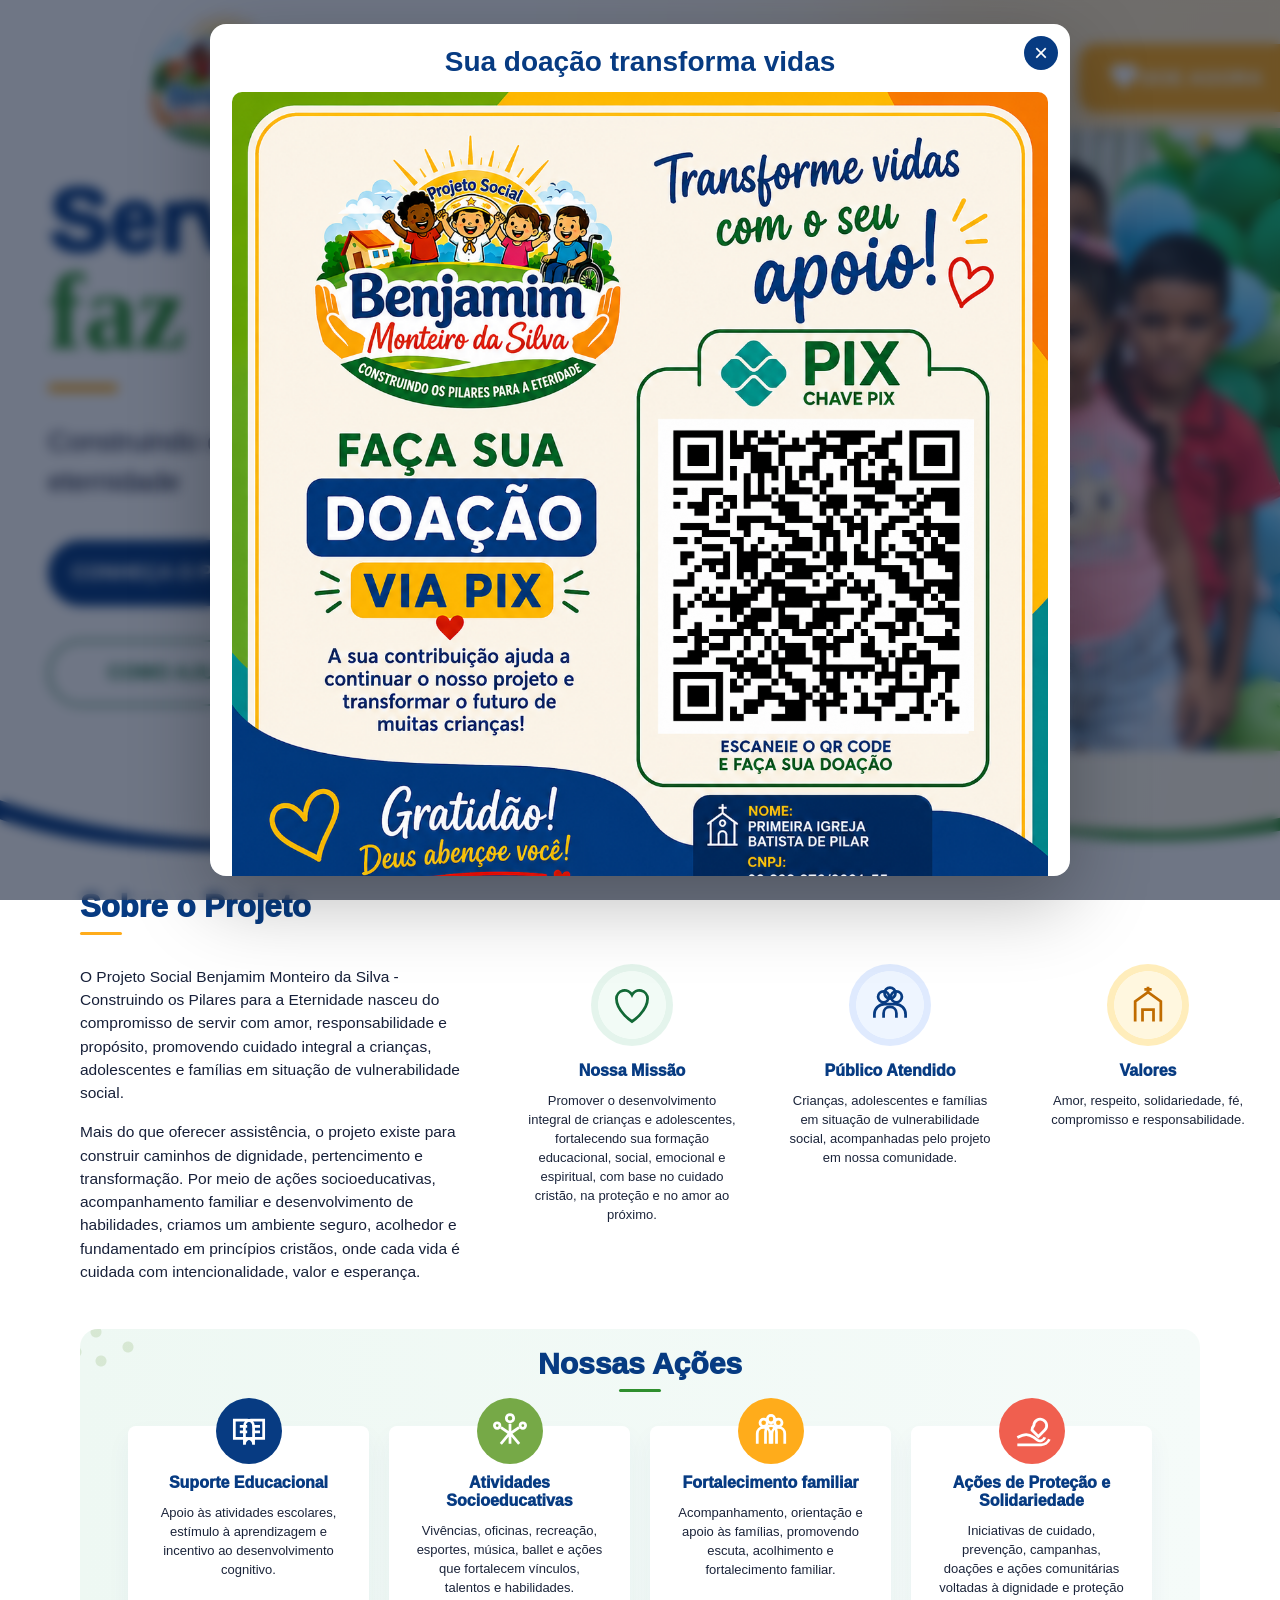
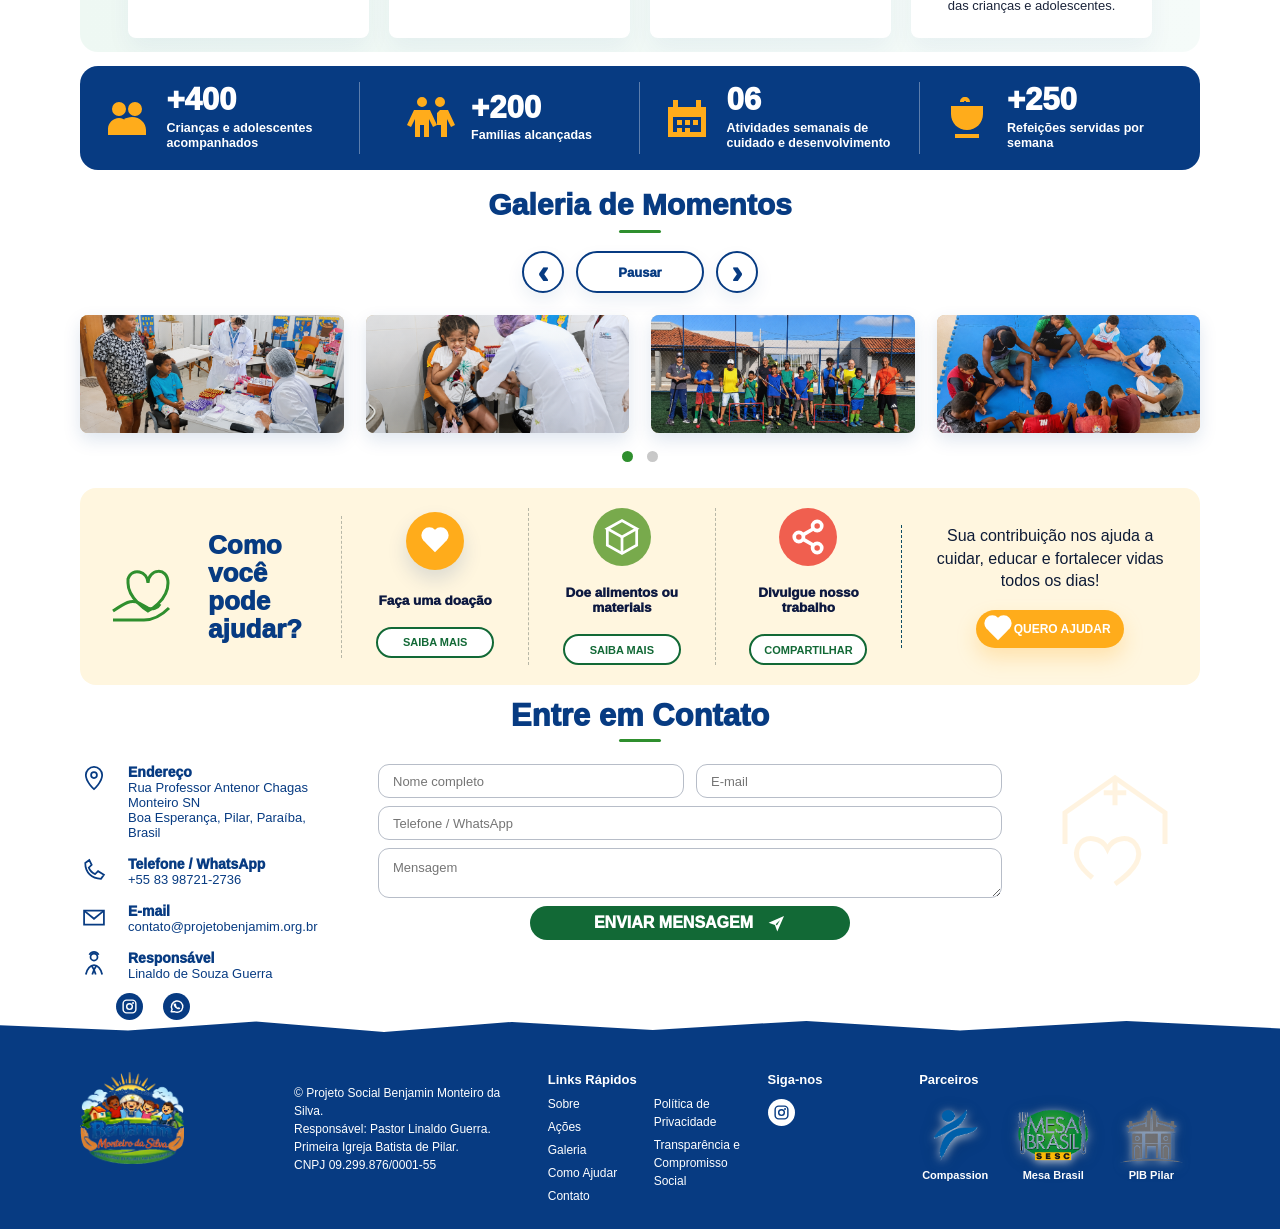
==== commit dfacd578: "Configura formulario para Formspree" ====
--- a/index.html
+++ b/index.html
@@ -204,7 +204,7 @@
               <div class="contact-list">
                 <div class="contact-item"><svg viewBox="0 0 48 48" fill="none" stroke="currentColor" stroke-width="3"><path d="M24 43S10 31 10 19a14 14 0 1 1 28 0c0 12-14 24-14 24Z"/><circle cx="24" cy="19" r="5"/></svg><span><strong>Endereço</strong>Rua Professor Antenor Chagas Monteiro SN<br>Boa Esperança, Pilar, Paraíba, Brasil</span></div>
                 <div class="contact-item"><svg viewBox="0 0 48 48" fill="none" stroke="currentColor" stroke-width="3"><path d="M16 7 9 12c0 16 11 27 27 27l5-7-10-6-5 5c-5-2-9-6-11-11l5-5-4-8Z"/></svg><span><strong>Telefone / WhatsApp</strong>+55 83 98721-2736</span></div>
-                <div class="contact-item"><svg viewBox="0 0 48 48" fill="none" stroke="currentColor" stroke-width="3"><path d="M7 13h34v24H7Z"/><path d="m8 14 16 13 16-13"/></svg><span><strong>E-mail</strong>contato@projetobenjamim.com.br</span></div>
+                <div class="contact-item"><svg viewBox="0 0 48 48" fill="none" stroke="currentColor" stroke-width="3"><path d="M7 13h34v24H7Z"/><path d="m8 14 16 13 16-13"/></svg><span><strong>E-mail</strong>contato@projetobenjamim.org.br</span></div>
                 <div class="contact-item"><svg viewBox="0 0 48 48" fill="none" stroke="currentColor" stroke-width="3"><circle cx="24" cy="12" r="6"/><path d="M10 42c2-10 8-16 14-16s12 6 14 16"/><path d="m20 27 4 7 4-7"/><path d="m21 42 3-8 3 8"/><path d="M16 8c2-3 5-5 8-5s6 2 8 5"/></svg><span><strong>Responsável</strong>Linaldo de Souza Guerra</span></div>
               </div>
               <div class="socials" aria-label="Redes sociais">
@@ -217,7 +217,8 @@
               </div>
             </div>
 
-            <form class="contact-form" novalidate>
+            <form class="contact-form" action="https://formspree.io/f/SEU_CODIGO_FORMSPREE" method="POST" novalidate>
+              <input type="hidden" name="_subject" value="Contato pelo site - Projeto Social Benjamim">
               <div class="form-row">
                 <label class="sr-only" for="nome">Nome completo</label>
                 <input id="nome" name="nome" placeholder="Nome completo" required>
